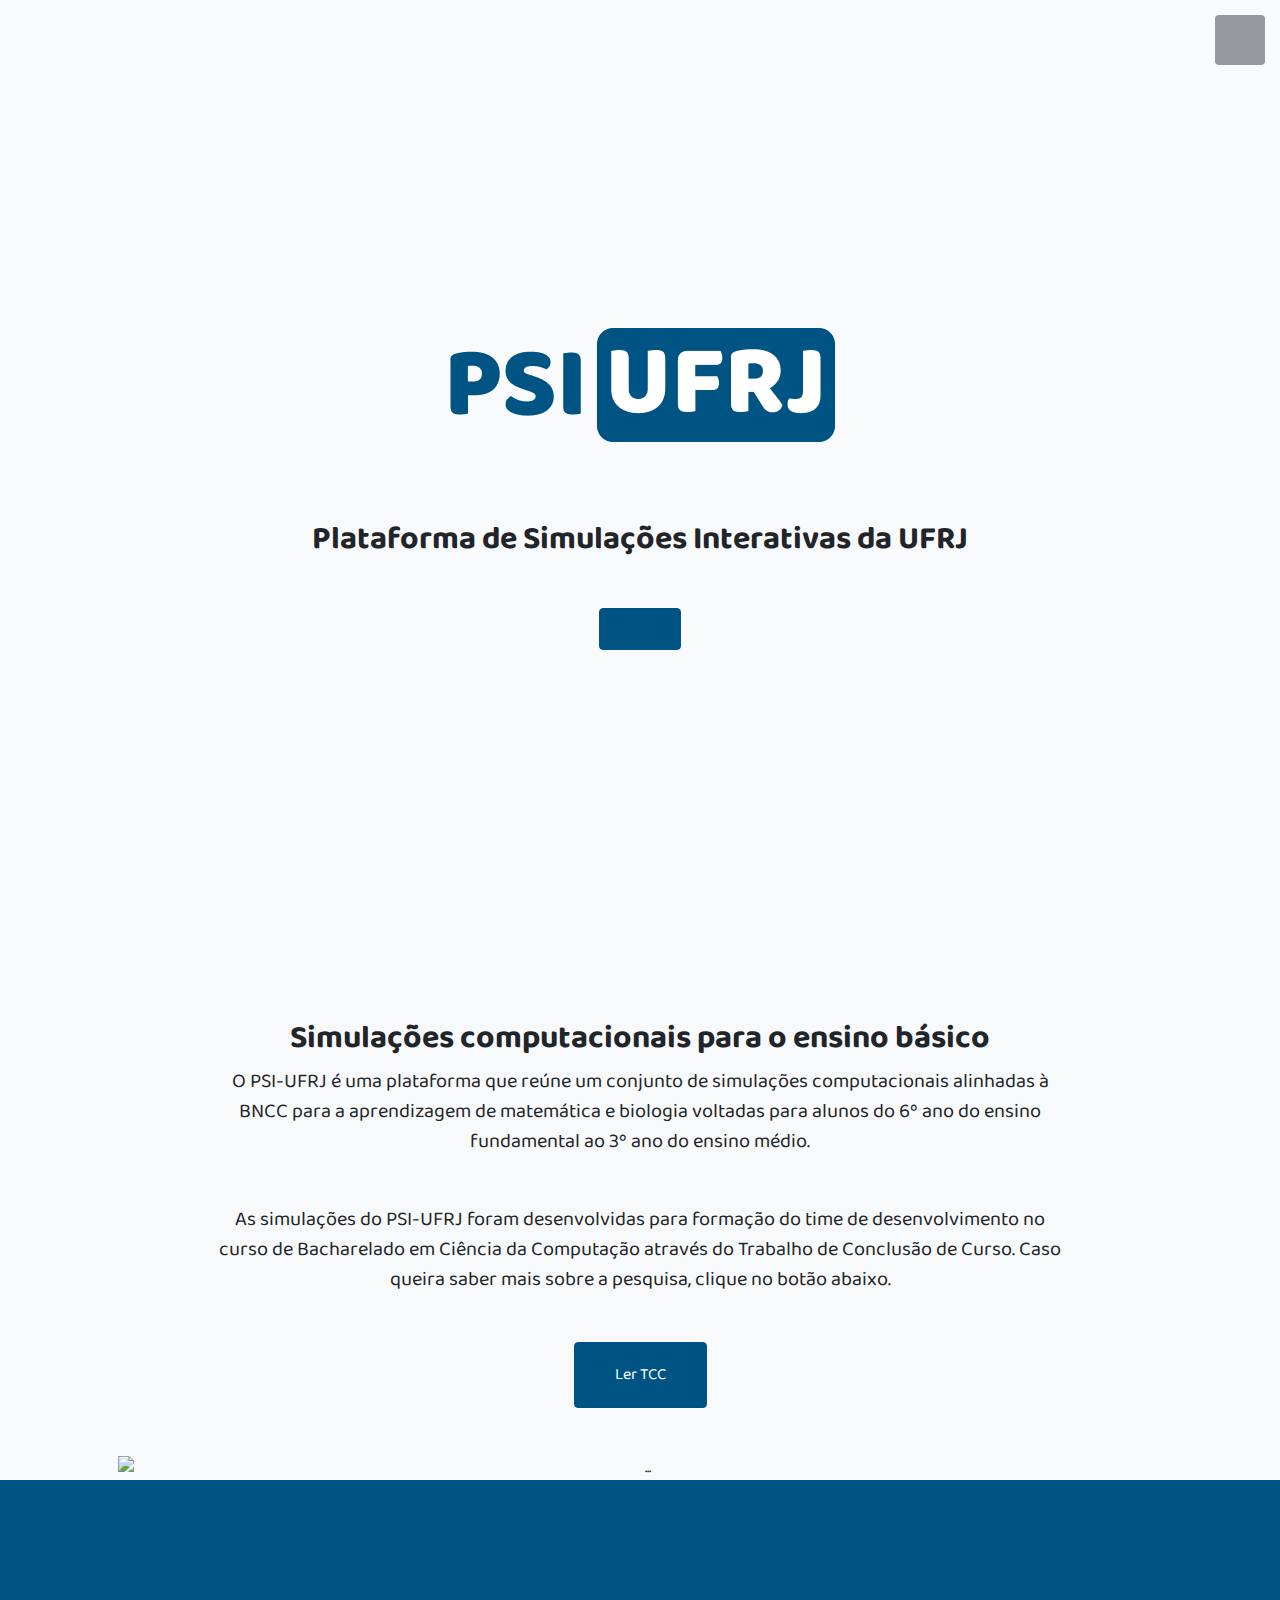
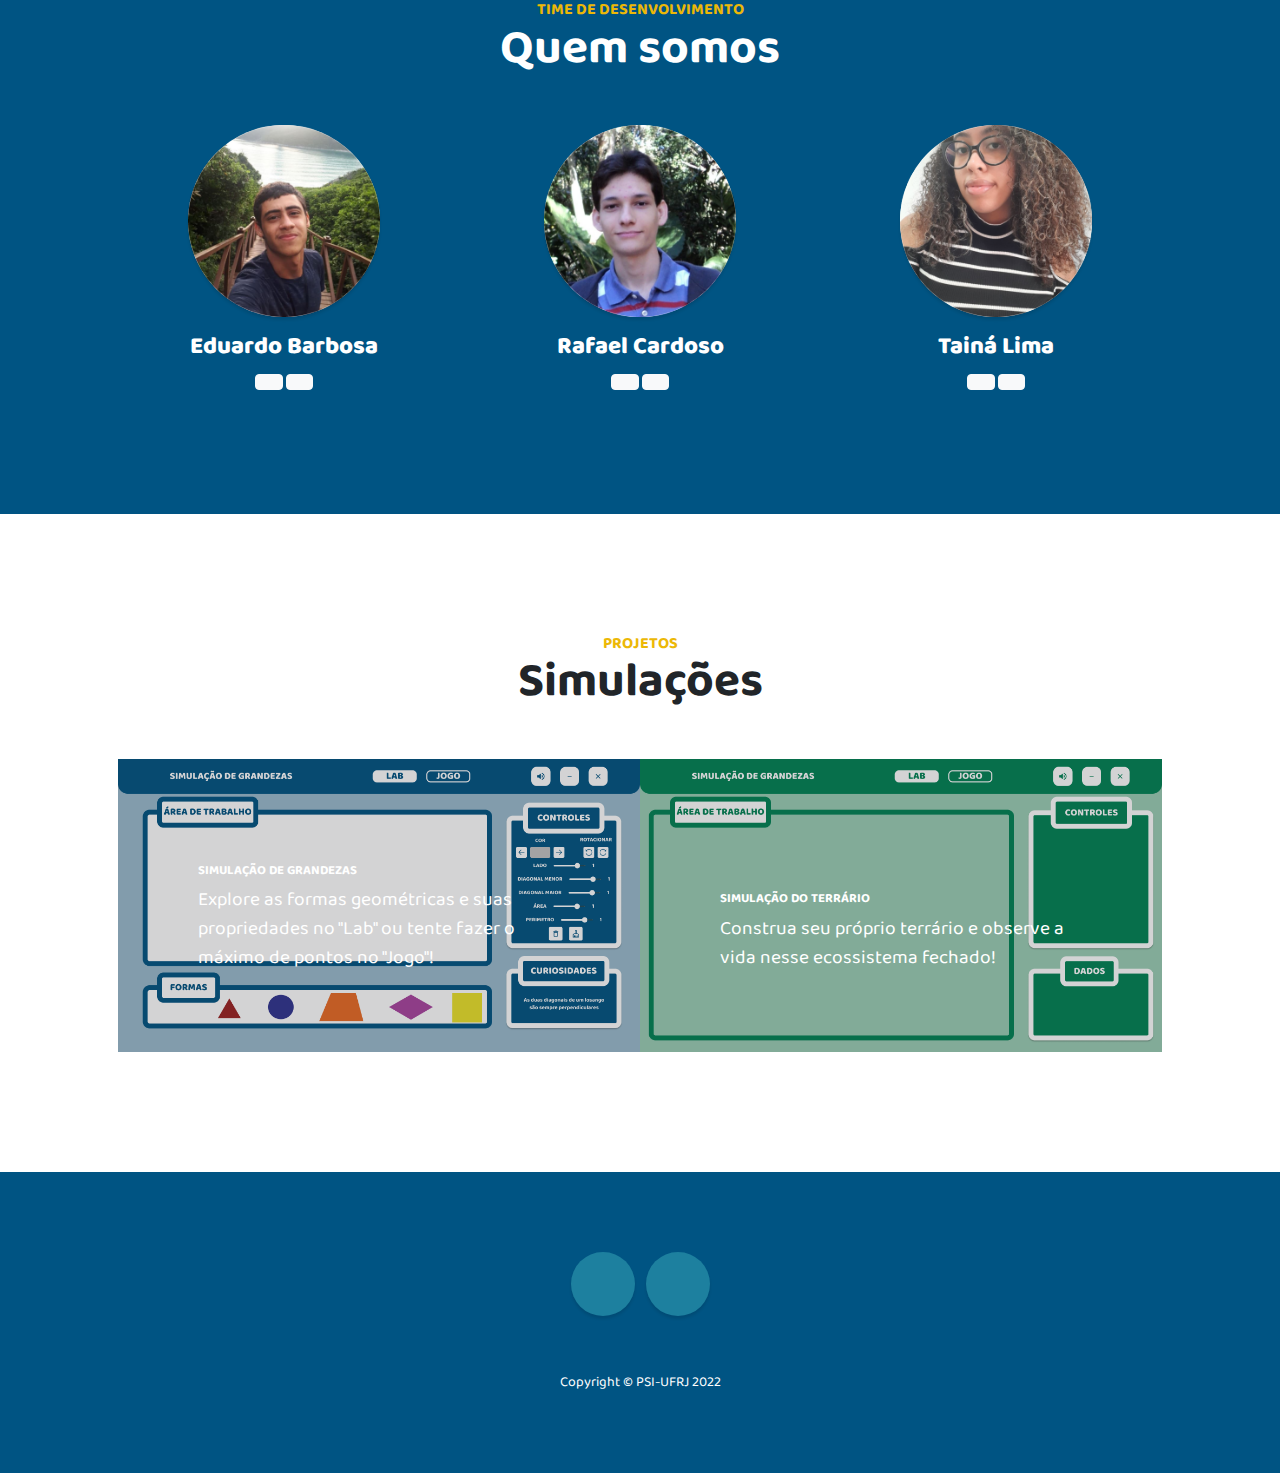
==== index.html @ 726442b0 "fix: social media btn on dev team section padding" ====
<!DOCTYPE html>
<html lang="en">
    <head>
        <meta charset="utf-8" />
        <meta name="viewport" content="width=device-width, initial-scale=1, shrink-to-fit=no" />
        <meta name="description" content="Simulações computacionais alinhadas à BNCC para o ensino básico" />
        <meta name="author" content="PSI-UFRJ" />
        <meta property="og:url" content="https://psi-ufrj.github.io" />
        <meta property="og:type" content="website" />
        <meta property="og:title" content="Plataforma de Simulações Interativas da UFRJ" />
        <meta property="og:description" content="Simulações computacionais alinhadas à BNCC para o ensino básico" />
        <meta property="og:image"  content="https://psi-ufrj.github.io/assets/img/preview_website.png" />
        <title>PSI-UFRJ</title>
        <!-- Favicon-->
        <link rel="icon" type="image/x-icon" href="assets/icon.png" />
        <!-- Font Awesome icons (free version)-->
        <script src="https://use.fontawesome.com/releases/v5.15.4/js/all.js" crossorigin="anonymous"></script>
        <!-- Simple line icons-->
        <link href="https://cdnjs.cloudflare.com/ajax/libs/simple-line-icons/2.5.5/css/simple-line-icons.min.css" rel="stylesheet" />
        <!-- Google fonts-->
        <link href="https://fonts.googleapis.com/css2?family=Baloo+2:wght@500;600;700;800&display=swap" rel="stylesheet" type="text/css" />

		<!-- Core theme CSS (includes Bootstrap)-->
        <link href="css/styles.css" rel="stylesheet" />
    </head>
    <body id="page-top">
        <!-- Navigation-->
        <a class="menu-toggle rounded" href="#"><i class="fas fa-bars"></i></a>
        <nav id="sidebar-wrapper">
            <ul class="sidebar-nav">
                <li class="sidebar-brand"><a href="#page-top">MENU</a></li>
                <li class="sidebar-nav-item"><a href="#page-top">INÍCIO</a></li>
                <li class="sidebar-nav-item"><a href="#about">SOBRE</a></li>
                <li class="sidebar-nav-item"><a href="#simulations">SIMULAÇÕES</a></li>
                <li class="sidebar-nav-item"><a href="#contact">CONTATO</a></li>
            </ul>
        </nav>
        <!-- Header-->
        <header class="masthead d-flex align-items-center bg-light">
  				<div class="container px-4 px-lg-5 text-center">
            <img class="img" src="assets/img/header_logo.png" alt="..."  />
            <h2 class="mb-5">Plataforma de Simulações Interativas da UFRJ</h2>
  					<a class="btn btn-primary btn-xl" href="#about"><i class="icon-arrow-down"></i></a>
  				</div>
        </header>
        <!-- About-->
        <section class="content-section text-dark bg-light" id="about" style="padding-bottom: 0rem">
            <div class="container px-4 px-lg-5 text-center" >
              <div class="row gx-4 gx-lg-5 justify-content-center">
                  <div class="col-lg-10">
                      <h2>Simulações computacionais para o ensino básico</h2>
                      <p class="lead mb-5">
                          O PSI-UFRJ é uma plataforma que reúne um conjunto de simulações computacionais alinhadas à BNCC para a aprendizagem de matemática e biologia voltadas para alunos do 6º ano do ensino fundamental ao 3º ano do ensino médio.
                      </p>
                      <p class="lead mb-5">
                          As simulações do PSI-UFRJ foram desenvolvidas para formação do time de desenvolvimento no curso de Bacharelado em Ciência da Computação através do Trabalho de Conclusão de Curso. Caso queira saber mais sobre a pesquisa, clique no botão abaixo.
                      </p>
                      <a class="btn btn-primary btn-xl" href="">Ler TCC</a>
                  </div>
              </div>
              <img class="img" src="assets/img/mockup2.png" alt="..." style="padding-top: 3rem" />
            </div>
        </section>
        <!-- About pt2-->
        <section class="content-section bg-primary text-white text-center" id="aboutpt2">
            <div class="container px-4 px-lg-5">
                <div class="content-section-heading">
                    <h3 class="text-secondary mb-0">Time de desenvolvimento</h3>
                    <h2 class="mb-5">Quem somos</h2>
                </div>
                <div class="row gx-3 gx-lg-4">
                    <div class="col-lg-4 col-md-6 mb-5 mb-lg-0">
                        <span class="service-icon rounded-circle mx-auto mb-3"><img class="img-fluid" src="assets/img/edu.png" alt="..." /></span>
                        <h4><strong>Eduardo Barbosa</strong></h4>
                        <a class="btn btn-light btn-md mx-auto"  style="padding: 0.5rem 0.8rem 0.4rem 0.8rem;font-size: 1.15rem;border-radius: 0.25rem;" href="https://github.com/Eduardodsb"><i class="icon-social-github" style="color:#005483"></i></a>
                        <a class="btn btn-light btn-md mx-auto" style="padding: 0.5rem 0.8rem 0.4rem 0.8rem;font-size: 1.15rem;border-radius: 0.25rem;" href="https://www.linkedin.com/in/eduardo-dsb/"><i class="icon-social-linkedin" style="color:#005483"></i></a>
                    </div>
                    <div class="col-lg-4 col-md-6 mb-5 mb-lg-0">
                        <span class="service-icon rounded-circle mx-auto mb-3"><img class="img-fluid" src="assets/img/rafa.png" alt="..." /></i></span>
                        <h4><strong>Rafael Cardoso</strong></h4>
                        <a class="btn btn-light btn-md mx-auto" style="padding: 0.5rem 0.8rem 0.4rem 0.8rem;font-size: 1.15rem;border-radius: 0.25rem;" href="https://github.com/Cardosorf"><i class="icon-social-github" style="color:#005483"></i></a>
                        <a class="btn btn-light btn-md mx-auto" style="padding: 0.5rem 0.8rem 0.4rem 0.8rem;font-size: 1.15rem;border-radius: 0.25rem;" href="https://www.linkedin.com/in/rafael-cardoso-18203a117/"><i class="icon-social-linkedin" style="color:#005483"></i></a>
                    </div>
                    <div class="col-lg-4 col-md-6 mb-5 mb-md-0">
                        <span class="service-icon rounded-circle mx-auto mb-3"><img class="img-fluid" src="assets/img/tai.png" alt="..." /></i></span>
                        <h4><strong>Tainá Lima</strong></h4>
                        <a class="btn btn-light btn-md mx-auto" style="padding: 0.5rem 0.8rem 0.4rem 0.8rem;font-size: 1.15rem;border-radius: 0.25rem;" href="https://github.com/tainaslima"><i class="icon-social-github" style="color:#005483"></i></a>
                        <a class="btn btn-light btn-md mx-auto" style="padding: 0.5rem 0.8rem 0.4rem 0.8rem;font-size: 1.15rem;border-radius: 0.25rem;"href="https://www.linkedin.com/in/tainaslima/"><i class="icon-social-linkedin" style="color:#005483"></i></a>
                    </div>
                </div>
            </div>
        </section>
        <!-- Simulations-->
        <section class="content-section" id="simulations">
            <div class="container px-4 px-lg-5">
                <div class="content-section-heading text-center">
                    <h3 class="text-secondary mb-0">Projetos</h3>
                    <h2 class="mb-5">Simulações</h2>
                </div>
                <div class="row gx-0">
                    <div class="col-lg-6">
                        <a class="portfolio-item" href="https://psi-ufrj.github.io/assets/img/preview_website.png" download>
                            <div class="caption">
                                <div class="caption-content">
                                    <div class="h2">Simulação de Grandezas</div>
                                    <p class="mb-0">Explore as formas geométricas e suas propriedades no "Lab" ou tente fazer o máximo de pontos no "Jogo"!</p>
                                </div>
                            </div>
                            <img class="img-fluid" src="assets/img/sims_sim1.png" alt="..." />
                        </a>
                    </div>
                    <div class="col-lg-6">
                        <a class="portfolio-item" href="https://psi-ufrj.github.io/assets/img/preview_website.png" download>
                            <div class="caption">
                                <div class="caption-content">
                                    <div class="h2">Simulação do Terrário</div>
                                    <p class="mb-0">Construa seu próprio terrário e observe a vida nesse ecossistema fechado!</p>
                                </div>
                            </div>
                            <img class="img-fluid" src="assets/img/sims_sim2.png" alt="..." />
                        </a>
                    </div>

                </div>
            </div>
        </section>
        <!-- Footer-->
        <footer class="footer text-center bg-primary">
            <div class="container px-4 px-lg-5">
                <ul class="list-inline mb-5">
                    <li class="list-inline-item">
                        <a class="social-link rounded-circle text-white mr-3" href="https://github.com/PSI-UFRJ"><i class="icon-social-github"></i></a>
                    </li>
                    <li class="list-inline-item">
                        <a class="social-link rounded-circle text-white mr-3" href="mailto:eduardo_dsb@dcc.ufrj.br, cardosorf@dcc.ufrj.br, taina@dcc.ufrj.br?subject=PSIUFRJ Contato"><i class="icon-social-google"></i></a>
                    </li>
                </ul>
                <p class="text-muted small mb-0" style="color: white">Copyright &copy; PSI-UFRJ 2022</p>
            </div>
        </footer>
        <!-- Scroll to Top Button-->
        <a class="scroll-to-top rounded" href="#page-top"><i class="fas fa-angle-up"></i></a>
        <!-- Bootstrap core JS-->
        <script src="https://cdn.jsdelivr.net/npm/bootstrap@5.1.3/dist/js/bootstrap.bundle.min.js"></script>
        <!-- Core theme JS-->
        <script src="js/scripts.js"></script>
    </body>
</html>
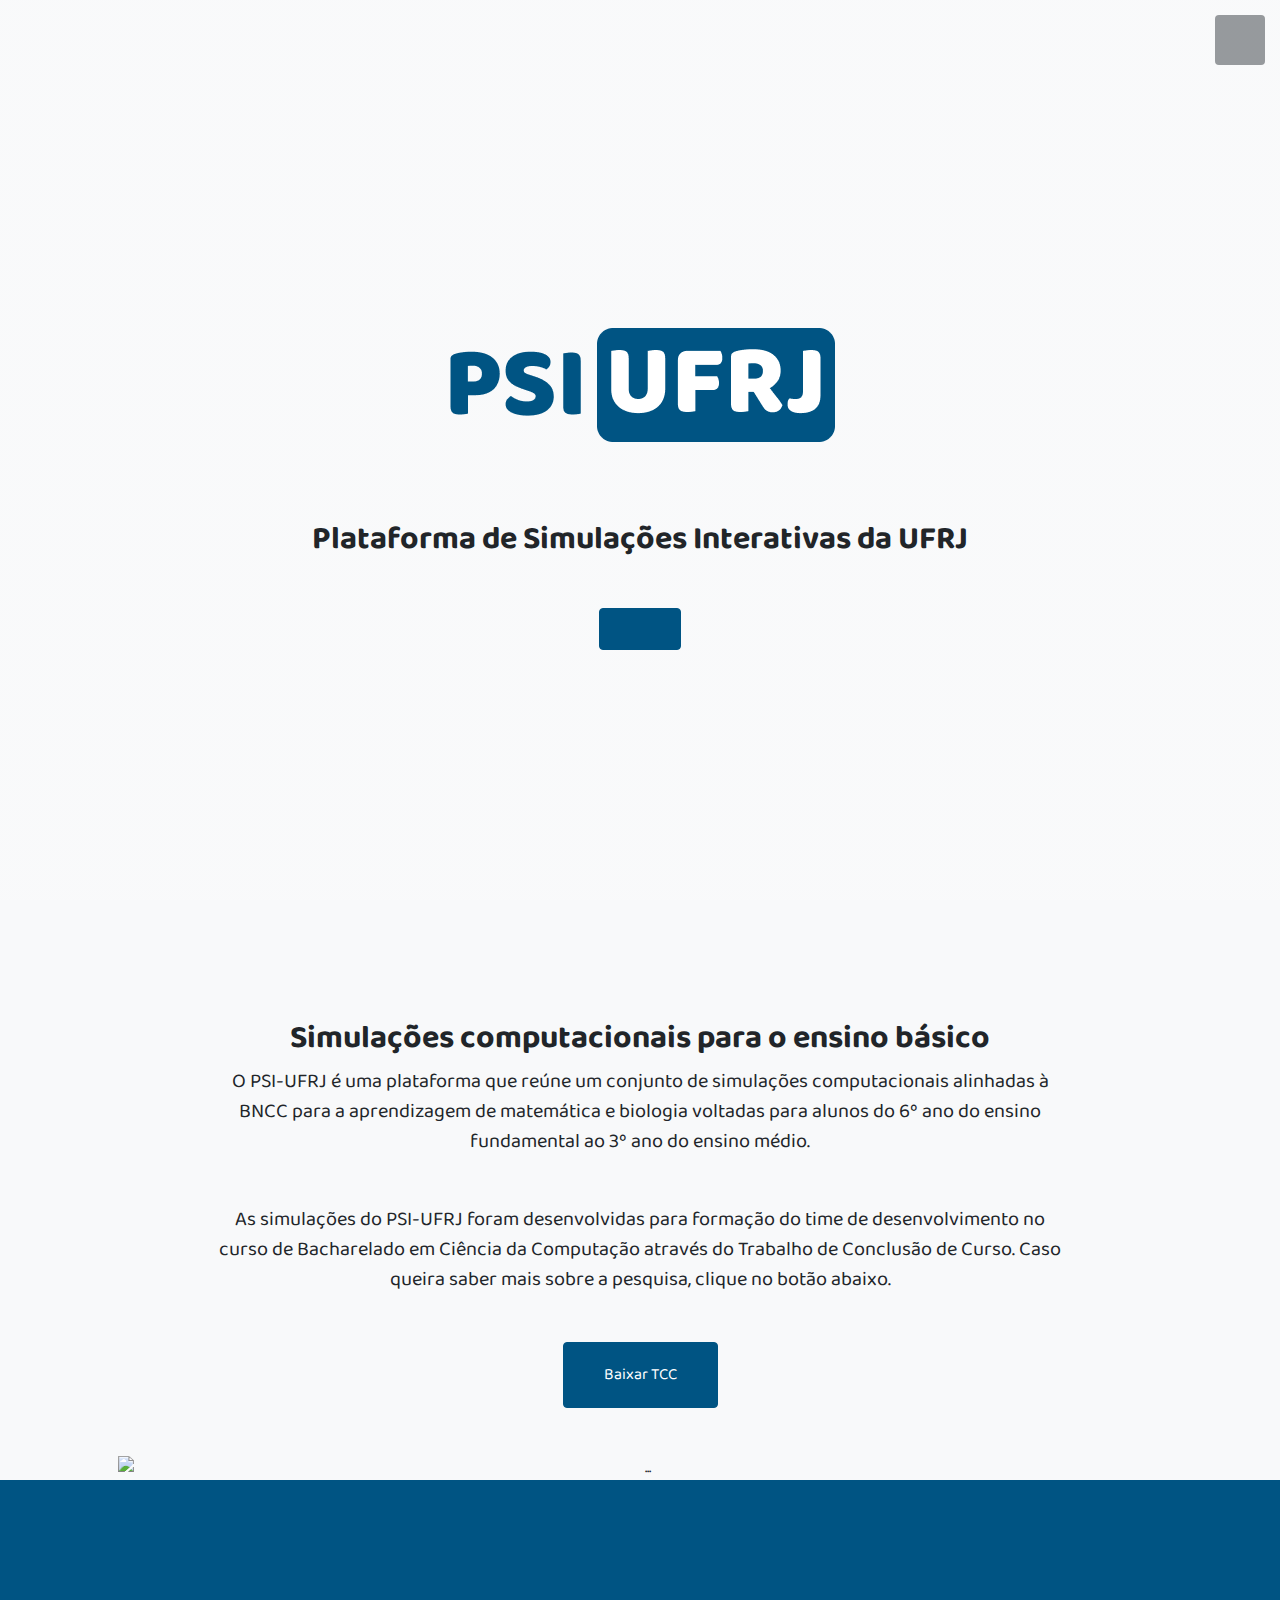
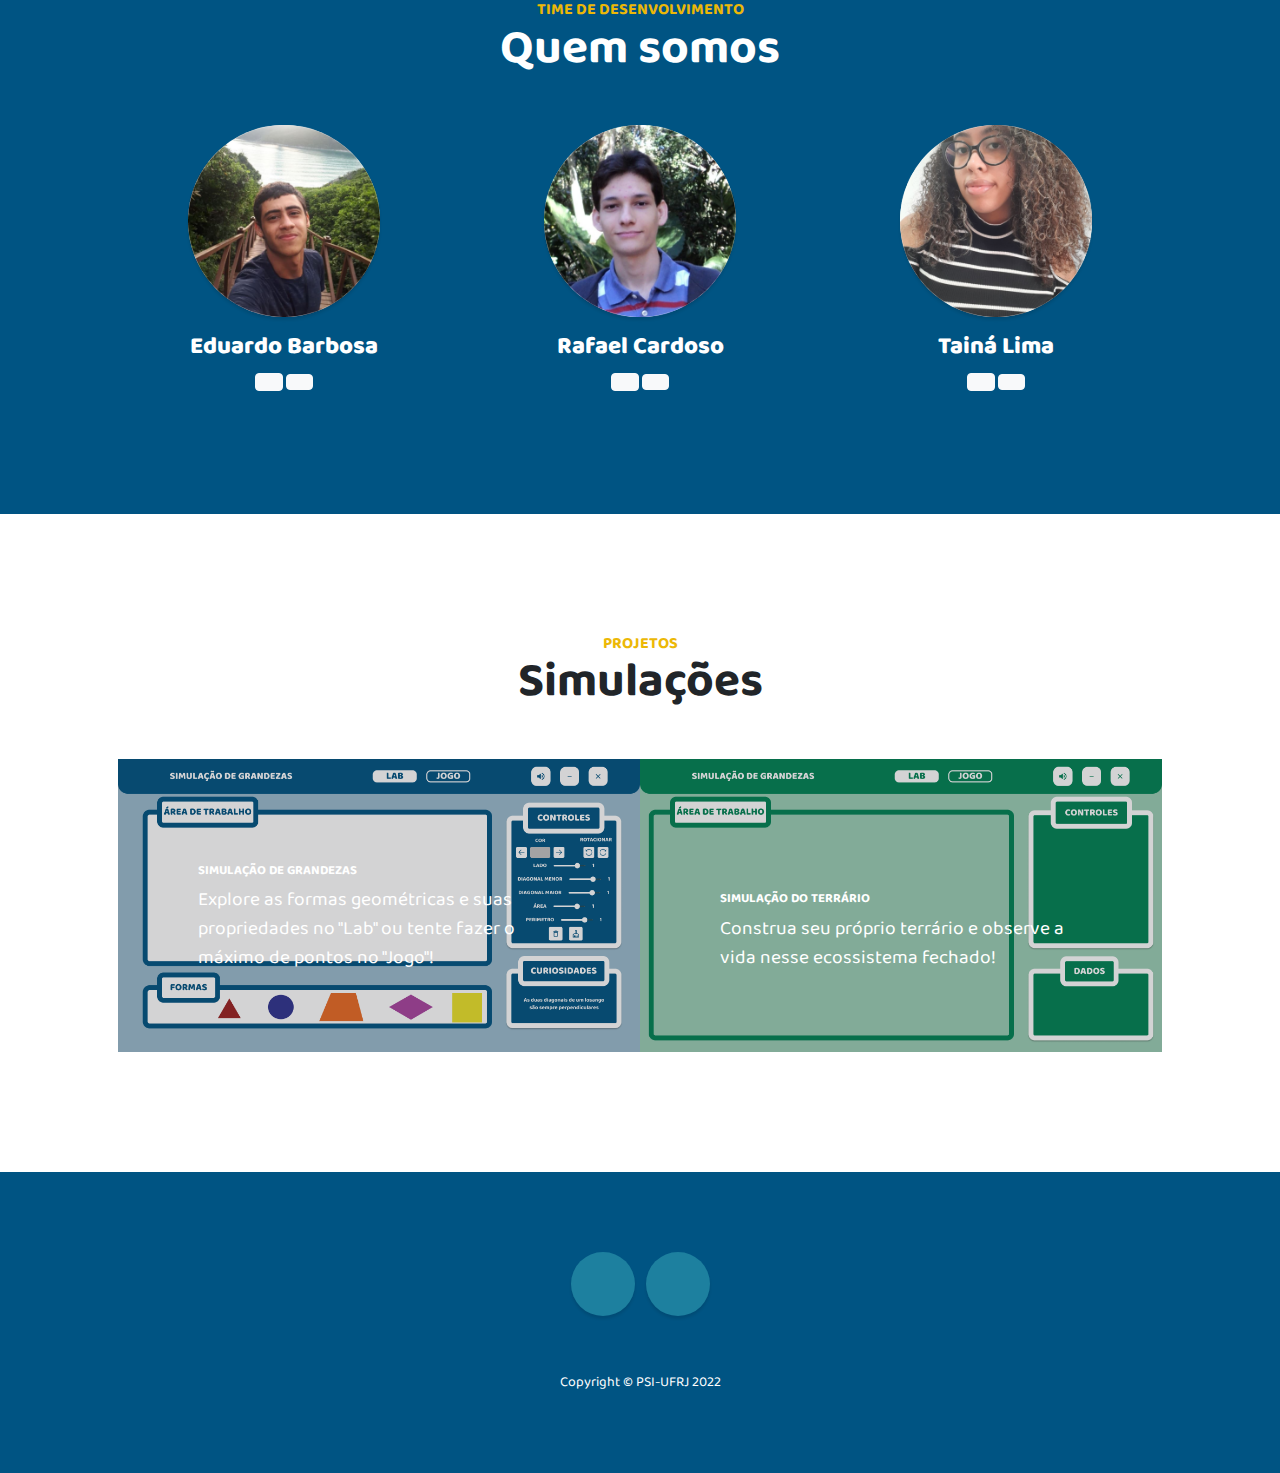
==== commit bf17f77b: "fix: links, files wrongly uploaded" ====
--- a/index.html
+++ b/index.html
@@ -28,11 +28,11 @@
         <a class="menu-toggle rounded" href="#"><i class="fas fa-bars"></i></a>
         <nav id="sidebar-wrapper">
             <ul class="sidebar-nav">
-                <li class="sidebar-brand"><a href="#page-top">MENU</a></li>
+                <li class="sidebar-brand text-white">MENU</li>
                 <li class="sidebar-nav-item"><a href="#page-top">INÍCIO</a></li>
                 <li class="sidebar-nav-item"><a href="#about">SOBRE</a></li>
                 <li class="sidebar-nav-item"><a href="#simulations">SIMULAÇÕES</a></li>
-                <li class="sidebar-nav-item"><a href="#contact">CONTATO</a></li>
+                <li class="sidebar-nav-item"><a href="#footer">CONTATO</a></li>
             </ul>
         </nav>
         <!-- Header-->
@@ -55,7 +55,7 @@
                       <p class="lead mb-5">
                           As simulações do PSI-UFRJ foram desenvolvidas para formação do time de desenvolvimento no curso de Bacharelado em Ciência da Computação através do Trabalho de Conclusão de Curso. Caso queira saber mais sobre a pesquisa, clique no botão abaixo.
                       </p>
-                      <a class="btn btn-primary btn-xl" href="">Ler TCC</a>
+                      <a class="btn btn-primary btn-xl" href="" download>Baixar TCC</a>
                   </div>
               </div>
               <img class="img" src="assets/img/mockup2.png" alt="..." style="padding-top: 3rem" />
@@ -72,19 +72,19 @@
                     <div class="col-lg-4 col-md-6 mb-5 mb-lg-0">
                         <span class="service-icon rounded-circle mx-auto mb-3"><img class="img-fluid" src="assets/img/edu.png" alt="..." /></span>
                         <h4><strong>Eduardo Barbosa</strong></h4>
-                        <a class="btn btn-light btn-md mx-auto"  style="padding: 0.5rem 0.8rem 0.4rem 0.8rem;font-size: 1.15rem;border-radius: 0.25rem;" href="https://github.com/Eduardodsb"><i class="icon-social-github" style="color:#005483"></i></a>
+                        <a class="btn btn-light btn-md mx-auto"  style="padding: 0.6rem 0.8rem 0.4rem 0.8rem;font-size: 1.15rem;border-radius: 0.25rem;" href="https://github.com/Eduardodsb"><i class="icon-social-github" style="color:#005483"></i></a>
                         <a class="btn btn-light btn-md mx-auto" style="padding: 0.5rem 0.8rem 0.4rem 0.8rem;font-size: 1.15rem;border-radius: 0.25rem;" href="https://www.linkedin.com/in/eduardo-dsb/"><i class="icon-social-linkedin" style="color:#005483"></i></a>
                     </div>
                     <div class="col-lg-4 col-md-6 mb-5 mb-lg-0">
                         <span class="service-icon rounded-circle mx-auto mb-3"><img class="img-fluid" src="assets/img/rafa.png" alt="..." /></i></span>
                         <h4><strong>Rafael Cardoso</strong></h4>
-                        <a class="btn btn-light btn-md mx-auto" style="padding: 0.5rem 0.8rem 0.4rem 0.8rem;font-size: 1.15rem;border-radius: 0.25rem;" href="https://github.com/Cardosorf"><i class="icon-social-github" style="color:#005483"></i></a>
+                        <a class="btn btn-light btn-md mx-auto" style="padding: 0.6rem 0.8rem 0.4rem 0.8rem;font-size: 1.15rem;border-radius: 0.25rem;" href="https://github.com/Cardosorf"><i class="icon-social-github" style="color:#005483"></i></a>
                         <a class="btn btn-light btn-md mx-auto" style="padding: 0.5rem 0.8rem 0.4rem 0.8rem;font-size: 1.15rem;border-radius: 0.25rem;" href="https://www.linkedin.com/in/rafael-cardoso-18203a117/"><i class="icon-social-linkedin" style="color:#005483"></i></a>
                     </div>
                     <div class="col-lg-4 col-md-6 mb-5 mb-md-0">
                         <span class="service-icon rounded-circle mx-auto mb-3"><img class="img-fluid" src="assets/img/tai.png" alt="..." /></i></span>
                         <h4><strong>Tainá Lima</strong></h4>
-                        <a class="btn btn-light btn-md mx-auto" style="padding: 0.5rem 0.8rem 0.4rem 0.8rem;font-size: 1.15rem;border-radius: 0.25rem;" href="https://github.com/tainaslima"><i class="icon-social-github" style="color:#005483"></i></a>
+                        <a class="btn btn-light btn-md mx-auto" style="padding: 0.6rem 0.8rem 0.4rem 0.8rem;font-size: 1.15rem;border-radius: 0.25rem;" href="https://github.com/tainaslima"><i class="icon-social-github" style="color:#005483"></i></a>
                         <a class="btn btn-light btn-md mx-auto" style="padding: 0.5rem 0.8rem 0.4rem 0.8rem;font-size: 1.15rem;border-radius: 0.25rem;"href="https://www.linkedin.com/in/tainaslima/"><i class="icon-social-linkedin" style="color:#005483"></i></a>
                     </div>
                 </div>
@@ -125,7 +125,7 @@
             </div>
         </section>
         <!-- Footer-->
-        <footer class="footer text-center bg-primary">
+        <footer class="footer text-center bg-primary" id="footer">
             <div class="container px-4 px-lg-5">
                 <ul class="list-inline mb-5">
                     <li class="list-inline-item">
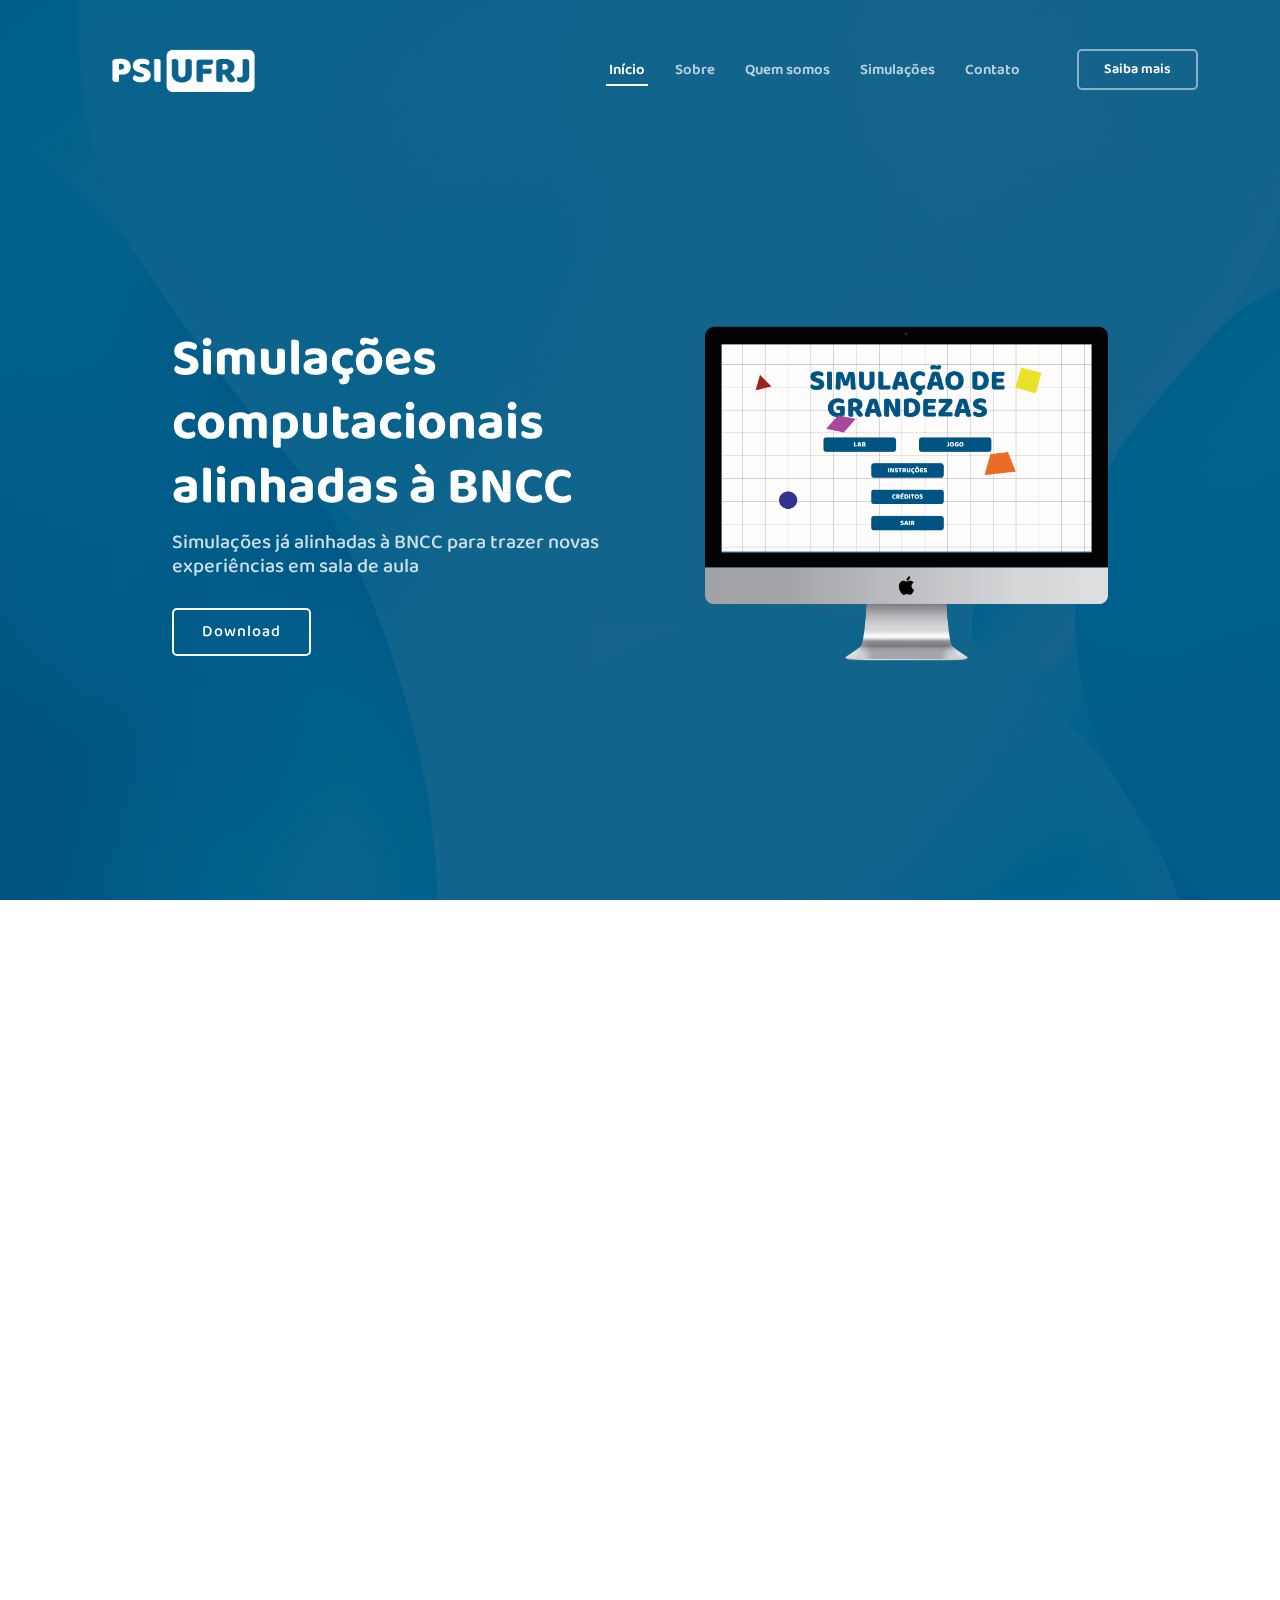
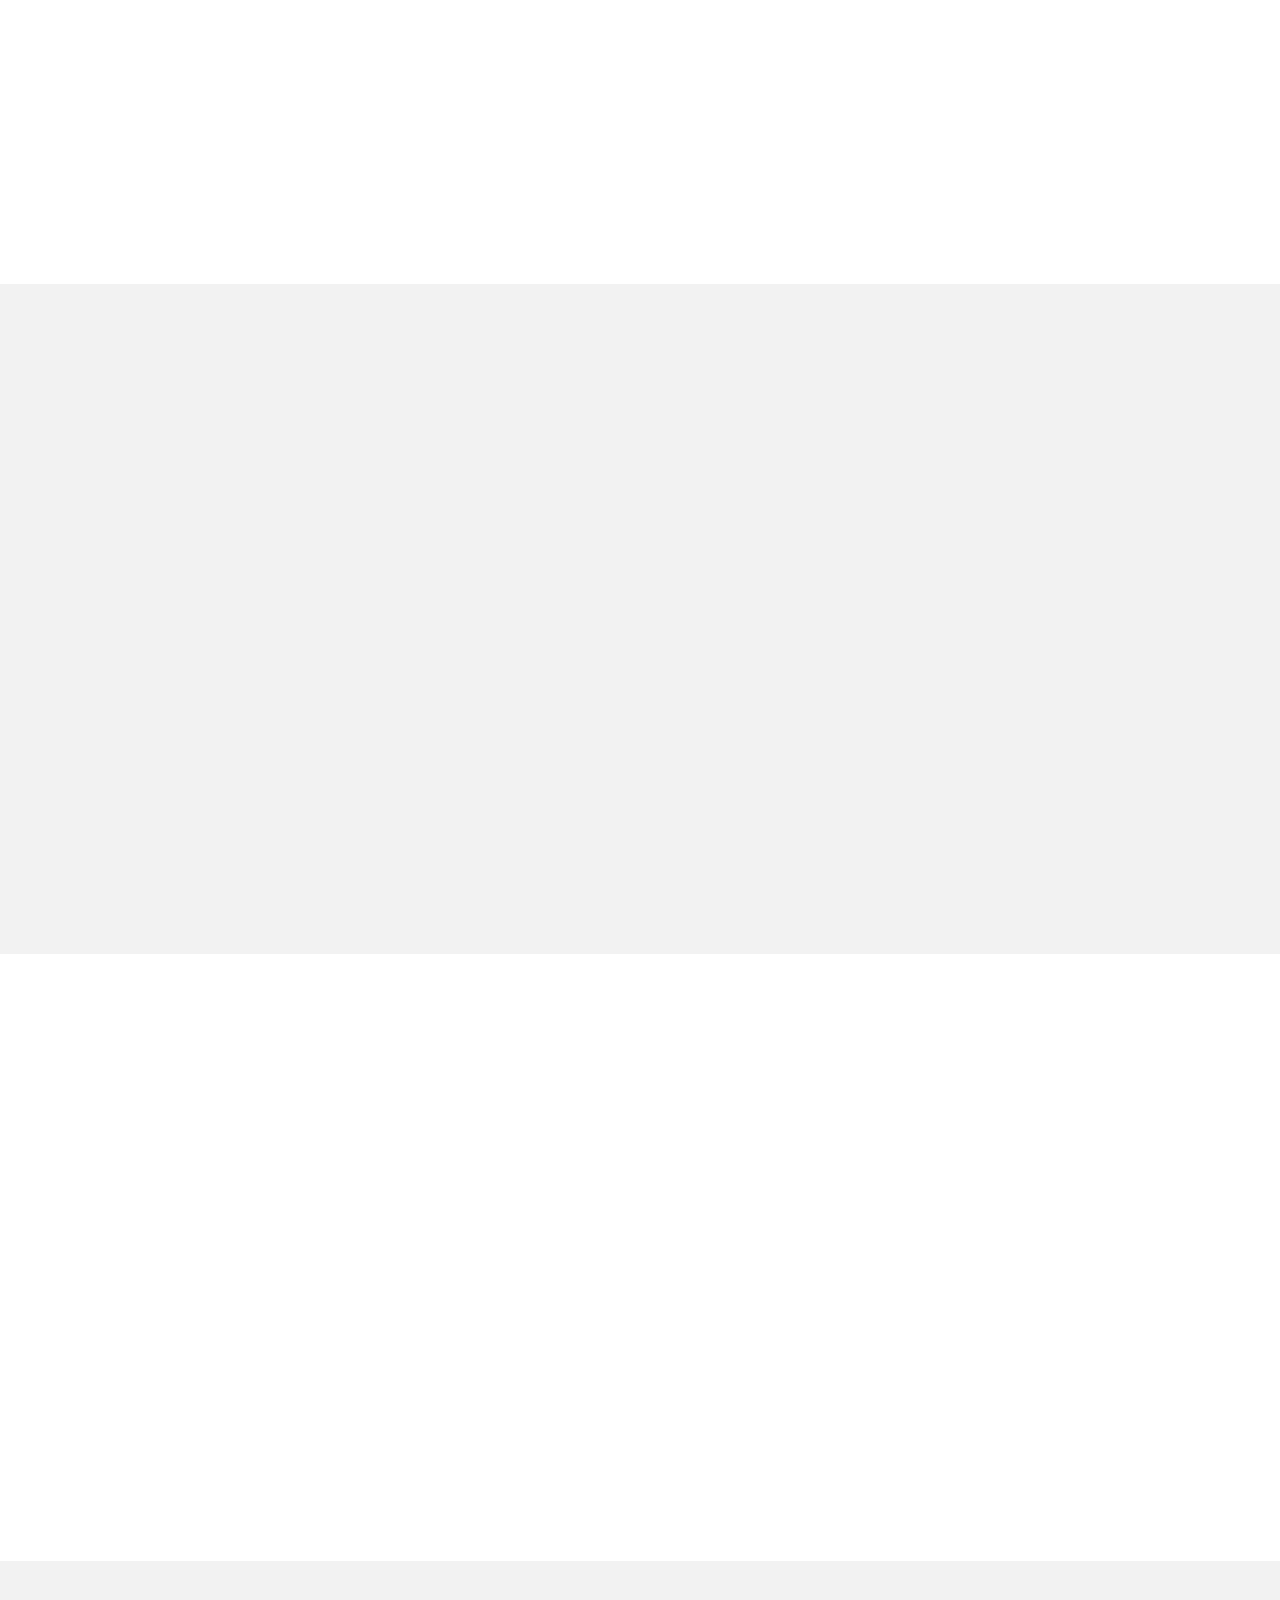
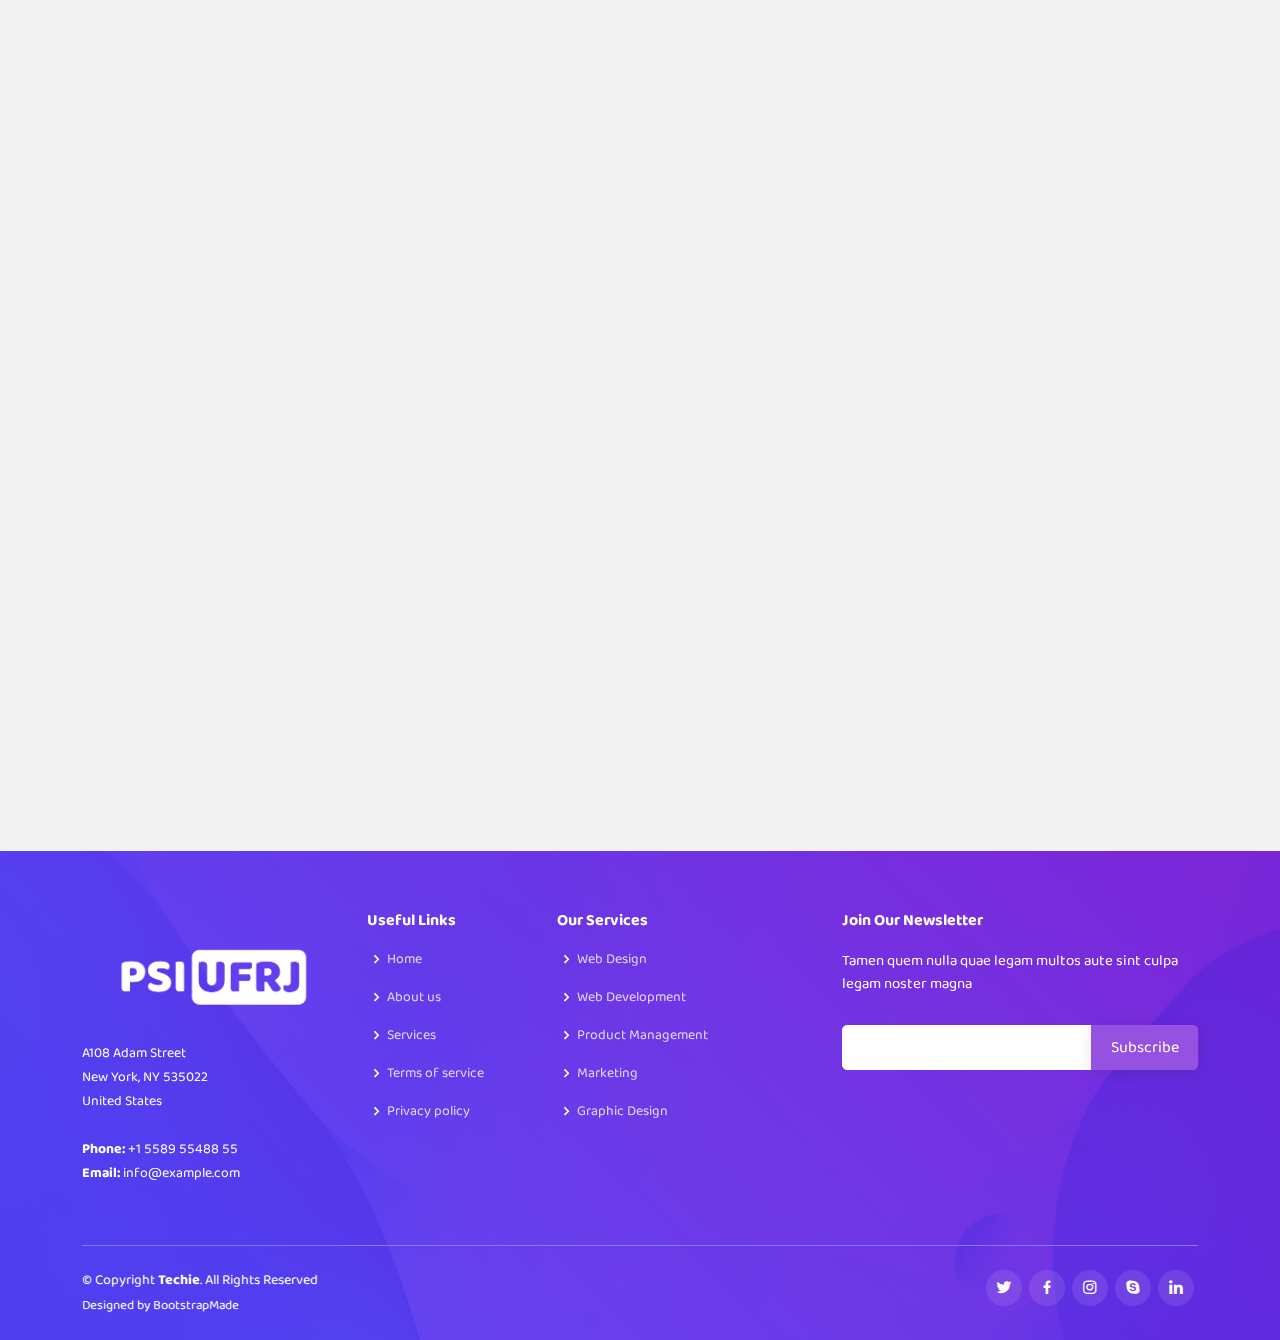
==== commit 24bf2022: "feat: new website template" ====
--- a/index.html
+++ b/index.html
@@ -1,148 +1,423 @@
 <!DOCTYPE html>
 <html lang="en">
-    <head>
-        <meta charset="utf-8" />
-        <meta name="viewport" content="width=device-width, initial-scale=1, shrink-to-fit=no" />
-        <meta name="description" content="Simulações computacionais alinhadas à BNCC para o ensino básico" />
-        <meta name="author" content="PSI-UFRJ" />
-        <meta property="og:url" content="https://psi-ufrj.github.io" />
-        <meta property="og:type" content="website" />
-        <meta property="og:title" content="Plataforma de Simulações Interativas da UFRJ" />
-        <meta property="og:description" content="Simulações computacionais alinhadas à BNCC para o ensino básico" />
-        <meta property="og:image"  content="https://psi-ufrj.github.io/assets/img/preview_website.png" />
-        <title>PSI-UFRJ</title>
-        <!-- Favicon-->
-        <link rel="icon" type="image/x-icon" href="assets/icon.png" />
-        <!-- Font Awesome icons (free version)-->
-        <script src="https://use.fontawesome.com/releases/v5.15.4/js/all.js" crossorigin="anonymous"></script>
-        <!-- Simple line icons-->
-        <link href="https://cdnjs.cloudflare.com/ajax/libs/simple-line-icons/2.5.5/css/simple-line-icons.min.css" rel="stylesheet" />
-        <!-- Google fonts-->
-        <link href="https://fonts.googleapis.com/css2?family=Baloo+2:wght@500;600;700;800&display=swap" rel="stylesheet" type="text/css" />
-
-		<!-- Core theme CSS (includes Bootstrap)-->
-        <link href="css/styles.css" rel="stylesheet" />
-    </head>
-    <body id="page-top">
-        <!-- Navigation-->
-        <a class="menu-toggle rounded" href="#"><i class="fas fa-bars"></i></a>
-        <nav id="sidebar-wrapper">
-            <ul class="sidebar-nav">
-                <li class="sidebar-brand text-white">MENU</li>
-                <li class="sidebar-nav-item"><a href="#page-top">INÍCIO</a></li>
-                <li class="sidebar-nav-item"><a href="#about">SOBRE</a></li>
-                <li class="sidebar-nav-item"><a href="#simulations">SIMULAÇÕES</a></li>
-                <li class="sidebar-nav-item"><a href="#footer">CONTATO</a></li>
+
+<head>
+  <meta charset="utf-8">
+  <meta content="width=device-width, initial-scale=1.0" name="viewport">
+
+  <title>PSI-UFRJ</title>
+  <meta charset="utf-8" />
+  <meta name="viewport" content="width=device-width, initial-scale=1, shrink-to-fit=no" />
+  <meta name="description" content="Simulações computacionais alinhadas à BNCC para o ensino básico" />
+  <meta name="author" content="PSI-UFRJ" />
+  <meta property="og:url" content="https://psi-ufrj.github.io" />
+  <meta property="og:type" content="website" />
+  <meta property="og:title" content="Plataforma de Simulações Interativas da UFRJ" />
+  <meta property="og:description" content="Simulações computacionais alinhadas à BNCC para o ensino básico" />
+  <meta property="og:image"  content="https://psi-ufrj.github.io/assets/img/preview_website.png" />
+
+  <!-- Favicons -->
+  <link href="assets/img/icon.png" rel="icon">
+
+  <!-- Google Fonts -->
+  <link href="https://fonts.googleapis.com/css2?family=Baloo+2:wght@500;600;700;800&display=swap" rel="stylesheet">
+
+  <!-- Vendor CSS Files -->
+  <link href="assets/vendor/aos/aos.css" rel="stylesheet">
+  <link href="assets/vendor/bootstrap/css/bootstrap.min.css" rel="stylesheet">
+  <link href="assets/vendor/bootstrap-icons/bootstrap-icons.css" rel="stylesheet">
+  <link href="assets/vendor/boxicons/css/boxicons.min.css" rel="stylesheet">
+  <link href="assets/vendor/glightbox/css/glightbox.min.css" rel="stylesheet">
+  <link href="assets/vendor/swiper/swiper-bundle.min.css" rel="stylesheet">
+
+  <!-- Template Main CSS File -->
+  <link href="assets/css/style.css" rel="stylesheet">
+
+  <!-- =======================================================
+  * Template Name: Techie - v4.7.0
+  * Template URL: https://bootstrapmade.com/techie-free-skin-bootstrap-3/
+  * Author: BootstrapMade.com
+  * License: https://bootstrapmade.com/license/
+  ======================================================== -->
+</head>
+
+<body>
+
+  <!-- ======= Header ======= -->
+  <header id="header" class="fixed-top ">
+    <div class="container d-flex align-items-center justify-content-between">
+      <!-- Uncomment below if you prefer to use an image logo -->
+      <a href="index.html" class="logo"><img src="assets/img/header_logo_white.png" alt="" class="img-fluid"></a>
+
+      <nav id="navbar" class="navbar">
+        <ul>
+          <li><a class="nav-link scrollto active" href="#hero">Início</a></li>
+          <li><a class="nav-link scrollto" href="#about">Sobre</a></li>
+          <li><a class="nav-link scrollto" href="#team">Quem somos</a></li>
+          <li><a class="nav-link scrollto " href="#simulations">Simulações</a></li>
+          <li><a class="nav-link scrollto" href="#contact">Contato</a></li>
+          <li><a class="getstarted scrollto" href="#about">Saiba mais</a></li>
+        </ul>
+        <i class="bi bi-list mobile-nav-toggle"></i>
+      </nav><!-- .navbar -->
+
+    </div>
+  </header><!-- End Header -->
+
+  <!-- ======= Hero Section ======= -->
+  <section id="hero" class="d-flex align-items-center">
+
+    <div class="container-fluid" data-aos="fade-up">
+      <div class="row justify-content-center">
+        <div class="col-xl-5 col-lg-6 pt-3 pt-lg-0 order-2 order-lg-1 d-flex flex-column justify-content-center">
+          <h1>Simulações computacionais alinhadas à BNCC</h1>
+          <h2>Simulações já alinhadas à BNCC para trazer novas experiências em sala de aula</h2>
+          <div><a href="https://psi-ufrj.github.io/assets/img/preview_website.png" download class="btn-get-started scrollto">Download</a></div>
+        </div>
+        <div class="col-xl-4 col-lg-6 order-1 order-lg-2 hero-img" data-aos="zoom-in" data-aos-delay="150">
+          <img src="assets/img/mockup.png" class="img-fluid animated" alt="">
+        </div>
+      </div>
+    </div>
+
+  </section><!-- End Hero -->
+
+  <main id="main">
+
+    <!-- ======= About Section ======= -->
+    <section id="about" class="about">
+      <div class="container">
+
+        <div class="row">
+          <div class="col-lg-6 order-1 order-lg-2" data-aos="zoom-in" data-aos-delay="150">
+            <img src="assets/img/about_image5.png" class="img-fluid" alt="">
+          </div>
+          <div class="col-lg-6 pt-4 pt-lg-0 order-2 order-lg-1 content" data-aos="fade-right">
+            <h3>Simulações computacionais para o ensino básico</h3>
+            <p>
+              O PSI-UFRJ é uma plataforma que reúne um conjunto de simulações computacionais alinhadas à BNCC para a aprendizagem de matemática e biologia voltadas para alunos do 6º ano do ensino fundamental ao 3º ano do ensino médio.
+            </p>
+            <p>
+                As simulações do PSI-UFRJ foram desenvolvidas para formação do time de desenvolvimento no curso de Bacharelado em Ciência da Computação através do Trabalho de Conclusão de Curso sob a orientação da Prof. Carla Delgado e Prof. Maria Helena Cautiero Jardim. Caso queira saber mais sobre a pesquisa, clique no botão abaixo.
+            </p>
+
+            <a href="https://psi-ufrj.github.io/assets/img/preview_website.png" download class="read-more">Download TCC</a>
+          </div>
+        </div>
+
+      </div>
+    </section><!-- End About Section -->
+
+    <!-- ======= Features Section ======= -->
+    <section id="features" class="features">
+      <div class="container" data-aos="fade-up">
+
+        <div class="section-title">
+          <h3>Diversão e praticidade</h3>
+        </div>
+
+        <div class="row">
+          <div class="col-lg-3 d-flex flex-column align-items-center">
+            <div class="icon-box mt-5 mt-lg-0" data-aos="fade-up" data-aos-delay="100">
+              <i class="bx bx-globe"></i>
+              <h4>Em português brasileiro</h4>
+              <p>As simulações estão definidas para o português brasileiro</p>
+            </div>
+          </div>
+          <div class="col-lg-3 d-flex flex-column align-items-center">
+            <div class="icon-box mt-5 mt-lg-0" data-aos="fade-up" data-aos-delay="200">
+              <i class="bx bx-file"></i>
+              <h4>Alinhado à BNCC</h4>
+              <p>Todo o projeto foi elaborado considerando algumas das competências e habilidades da BNCC</p>
+            </div>
+          </div>
+          <div class="col-lg-3 d-flex flex-column align-items-center">
+            <div class="icon-box mt-5 mt-lg-0" data-aos="fade-up" data-aos-delay="300">
+              <i class="bx bxs-download"></i>
+              <h4>Internet só para baixar</h4>
+              <p>Não é preciso de internet para utilizar as simulações</p>
+            </div>
+          </div>
+          <div class="col-lg-3 d-flex flex-column align-items-center">
+            <div class="icon-box mt-5 mt-lg-0" data-aos="fade-up" data-aos-delay="400">
+              <i class="bx bxs-school"></i>
+              <h4>Para diferentes idades</h4>
+              <p>As simulações foram desenvolvidas para alunos do 6º ano do ensino fundamental ao 3º ano do ensino médio</p>
+            </div>
+          </div>
+        </div>
+
+      </div>
+    </section><!-- End Features Section -->
+
+    <!-- ======= Team Section ======= -->
+    <section id="team" class="services section-bg">
+      <div class="container" data-aos="fade-up">
+
+        <div class="section-title">
+          <h2>Time de desenvolvimento</h2>
+          <p>Conheça mais sobre as pessoas que desenvolveram as simulações e a pesquisa.</p>
+        </div>
+
+        <div class="row gy-4 ">
+          <div class="col-lg-4 col-md-6 d-flex align-items-stretch" data-aos="zoom-in" data-aos-delay="100">
+            <div class="icon-box">
+              <div class="icon">
+                <img class="img-fluid" src="assets/img/edu.png" alt="..." />
+              </div>
+              <h4><a href="">Eduardo Barbosa</a></h4>
+              <div class="social-links text-center text-md-right pt-3 pt-md-0">
+                <a href="https://github.com/Eduardodsb" class="github"><i class="bx bxl-github"></i></a>
+                <a href="https://www.linkedin.com/in/eduardo-dsb/" class="linkedin"><i class="bx bxl-linkedin"></i></a>
+              </div>
+            </div>
+          </div>
+          <div class="col-lg-4 col-md-6 d-flex align-items-stretch" data-aos="zoom-in" data-aos-delay="200">
+            <div class="icon-box">
+              <div class="icon">
+                <img class="img-fluid" src="assets/img/rafa.png" alt="..." />
+              </div>
+              <h4><a href="">Rafael Cardoso</a></h4>
+              <div class="social-links text-center text-md-right pt-3 pt-md-0">
+                <a href="https://github.com/Cardosorf" class="github"><i class="bx bxl-github"></i></a>
+                <a href="https://www.linkedin.com/in/rafael-cardoso-18203a117/" class="linkedin"><i class="bx bxl-linkedin"></i></a>
+              </div>
+            </div>
+          </div>
+          <div class="col-lg-4 col-md-6 d-flex align-items-stretch" data-aos="zoom-in" data-aos-delay="300">
+            <div class="icon-box">
+              <div class="icon">
+                <img class="img-fluid" src="assets/img/tai.png" alt="..." />
+              </div>
+              <h4><a href="">Tainá Lima</a></h4>
+              <div class="social-links text-center text-md-right pt-3 pt-md-0">
+                <a href="https://github.com/tainaslima" class="github"><i class="bx bxl-github"></i></a>
+                <a href="https://www.linkedin.com/in/tainaslima/" class="linkedin"><i class="bx bxl-linkedin"></i></a>
+              </div>
+            </div>
+          </div>
+        </div>
+
+      </div>
+    </section><!-- End Services Section -->
+
+    <!-- ======= Simulations Section ======= -->
+    <section id="simulations" class="portfolio">
+      <div class="container" data-aos="fade-up">
+
+        <div class="section-title">
+          <h2>Simulações</h2>
+        </div>
+
+        <div class="row">
+          <div class="col-lg-12 d-flex justify-content-center">
+            <ul id="portfolio-flters">
+              <li data-filter="*" class="filter-active">Todos</li>
+              <li data-filter=".filter-app">Biologia</li>
+              <li data-filter=".filter-card">Matemática</li>
             </ul>
-        </nav>
-        <!-- Header-->
-        <header class="masthead d-flex align-items-center bg-light">
-  				<div class="container px-4 px-lg-5 text-center">
-            <img class="img" src="assets/img/header_logo.png" alt="..."  />
-            <h2 class="mb-5">Plataforma de Simulações Interativas da UFRJ</h2>
-  					<a class="btn btn-primary btn-xl" href="#about"><i class="icon-arrow-down"></i></a>
-  				</div>
-        </header>
-        <!-- About-->
-        <section class="content-section text-dark bg-light" id="about" style="padding-bottom: 0rem">
-            <div class="container px-4 px-lg-5 text-center" >
-              <div class="row gx-4 gx-lg-5 justify-content-center">
-                  <div class="col-lg-10">
-                      <h2>Simulações computacionais para o ensino básico</h2>
-                      <p class="lead mb-5">
-                          O PSI-UFRJ é uma plataforma que reúne um conjunto de simulações computacionais alinhadas à BNCC para a aprendizagem de matemática e biologia voltadas para alunos do 6º ano do ensino fundamental ao 3º ano do ensino médio.
-                      </p>
-                      <p class="lead mb-5">
-                          As simulações do PSI-UFRJ foram desenvolvidas para formação do time de desenvolvimento no curso de Bacharelado em Ciência da Computação através do Trabalho de Conclusão de Curso. Caso queira saber mais sobre a pesquisa, clique no botão abaixo.
-                      </p>
-                      <a class="btn btn-primary btn-xl" href="" download>Baixar TCC</a>
-                  </div>
-              </div>
-              <img class="img" src="assets/img/mockup2.png" alt="..." style="padding-top: 3rem" />
-            </div>
-        </section>
-        <!-- About pt2-->
-        <section class="content-section bg-primary text-white text-center" id="aboutpt2">
-            <div class="container px-4 px-lg-5">
-                <div class="content-section-heading">
-                    <h3 class="text-secondary mb-0">Time de desenvolvimento</h3>
-                    <h2 class="mb-5">Quem somos</h2>
+          </div>
+        </div>
+
+        <div class="row portfolio-container">
+
+          <div class="col-lg-4 col-md-6 portfolio-item filter-app">
+            <div class="portfolio-wrap">
+              <img src="assets/img/sims_sim2.png" class="img-fluid" alt="">
+              <div class="portfolio-info">
+                <h4>Simulação do Terrário</h4>
+                <p>Construa seu próprio terrário e observe a vida nesse ecossistema fechado!</p>
+              </div>
+              <div class="portfolio-links">
+                <a href="" download title="Download"><i class="bx bx-download"></i></a>
+              </div>
+            </div>
+          </div>
+
+          <div class="col-lg-4 col-md-6 portfolio-item filter-card">
+            <div class="portfolio-wrap">
+              <img src="assets/img/sims_sim1.png" class="img-fluid" alt="">
+              <div class="portfolio-info">
+                <h4>Simulação de Grandezas</h4>
+                <p>Explore as formas geométricas e suas propriedades no "Lab" ou tente fazer o máximo de pontos no "Jogo"!</p>
+              </div>
+              <div class="portfolio-links">
+                <a href="" download title="Download"><i class="bx bx-download"></i></a>
+              </div>
+            </div>
+          </div>
+        </div>
+
+      </div>
+    </section><!-- End Portfolio Section -->
+
+    <!-- ======= Contact Section ======= -->
+    <section id="contact" class="contact section-bg">
+      <div class="container" data-aos="fade-up">
+
+        <div class="section-title">
+          <h2>Contato</h2>
+        </div>
+
+        <div class="row">
+          <div class="col-lg-6">
+            <div class="info-box mb-4">
+              <i class="bx bx-map"></i>
+              <h3>Our Address</h3>
+              <p>A108 Adam Street, New York, NY 535022</p>
+            </div>
+          </div>
+
+          <div class="col-lg-3 col-md-6">
+            <div class="info-box  mb-4">
+              <i class="bx bx-envelope"></i>
+              <h3>Email Us</h3>
+              <p>contact@example.com</p>
+            </div>
+          </div>
+
+          <div class="col-lg-3 col-md-6">
+            <div class="info-box  mb-4">
+              <i class="bx bx-phone-call"></i>
+              <h3>Call Us</h3>
+              <p>+1 5589 55488 55</p>
+            </div>
+          </div>
+
+        </div>
+
+        <div class="row">
+
+          <div class="col-lg-6 ">
+            <iframe class="mb-4 mb-lg-0" src="https://www.google.com/maps/embed?pb=!1m14!1m8!1m3!1d12097.433213460943!2d-74.0062269!3d40.7101282!3m2!1i1024!2i768!4f13.1!3m3!1m2!1s0x0%3A0xb89d1fe6bc499443!2sDowntown+Conference+Center!5e0!3m2!1smk!2sbg!4v1539943755621" frameborder="0" style="border:0; width: 100%; height: 384px;" allowfullscreen></iframe>
+          </div>
+
+          <div class="col-lg-6">
+            <form action="forms/contact.php" method="post" role="form" class="php-email-form">
+              <div class="row">
+                <div class="col-md-6 form-group">
+                  <input type="text" name="name" class="form-control" id="name" placeholder="Your Name" required>
                 </div>
-                <div class="row gx-3 gx-lg-4">
-                    <div class="col-lg-4 col-md-6 mb-5 mb-lg-0">
-                        <span class="service-icon rounded-circle mx-auto mb-3"><img class="img-fluid" src="assets/img/edu.png" alt="..." /></span>
-                        <h4><strong>Eduardo Barbosa</strong></h4>
-                        <a class="btn btn-light btn-md mx-auto"  style="padding: 0.6rem 0.8rem 0.4rem 0.8rem;font-size: 1.15rem;border-radius: 0.25rem;" href="https://github.com/Eduardodsb"><i class="icon-social-github" style="color:#005483"></i></a>
-                        <a class="btn btn-light btn-md mx-auto" style="padding: 0.5rem 0.8rem 0.4rem 0.8rem;font-size: 1.15rem;border-radius: 0.25rem;" href="https://www.linkedin.com/in/eduardo-dsb/"><i class="icon-social-linkedin" style="color:#005483"></i></a>
-                    </div>
-                    <div class="col-lg-4 col-md-6 mb-5 mb-lg-0">
-                        <span class="service-icon rounded-circle mx-auto mb-3"><img class="img-fluid" src="assets/img/rafa.png" alt="..." /></i></span>
-                        <h4><strong>Rafael Cardoso</strong></h4>
-                        <a class="btn btn-light btn-md mx-auto" style="padding: 0.6rem 0.8rem 0.4rem 0.8rem;font-size: 1.15rem;border-radius: 0.25rem;" href="https://github.com/Cardosorf"><i class="icon-social-github" style="color:#005483"></i></a>
-                        <a class="btn btn-light btn-md mx-auto" style="padding: 0.5rem 0.8rem 0.4rem 0.8rem;font-size: 1.15rem;border-radius: 0.25rem;" href="https://www.linkedin.com/in/rafael-cardoso-18203a117/"><i class="icon-social-linkedin" style="color:#005483"></i></a>
-                    </div>
-                    <div class="col-lg-4 col-md-6 mb-5 mb-md-0">
-                        <span class="service-icon rounded-circle mx-auto mb-3"><img class="img-fluid" src="assets/img/tai.png" alt="..." /></i></span>
-                        <h4><strong>Tainá Lima</strong></h4>
-                        <a class="btn btn-light btn-md mx-auto" style="padding: 0.6rem 0.8rem 0.4rem 0.8rem;font-size: 1.15rem;border-radius: 0.25rem;" href="https://github.com/tainaslima"><i class="icon-social-github" style="color:#005483"></i></a>
-                        <a class="btn btn-light btn-md mx-auto" style="padding: 0.5rem 0.8rem 0.4rem 0.8rem;font-size: 1.15rem;border-radius: 0.25rem;"href="https://www.linkedin.com/in/tainaslima/"><i class="icon-social-linkedin" style="color:#005483"></i></a>
-                    </div>
+                <div class="col-md-6 form-group mt-3 mt-md-0">
+                  <input type="email" class="form-control" name="email" id="email" placeholder="Your Email" required>
                 </div>
-            </div>
-        </section>
-        <!-- Simulations-->
-        <section class="content-section" id="simulations">
-            <div class="container px-4 px-lg-5">
-                <div class="content-section-heading text-center">
-                    <h3 class="text-secondary mb-0">Projetos</h3>
-                    <h2 class="mb-5">Simulações</h2>
-                </div>
-                <div class="row gx-0">
-                    <div class="col-lg-6">
-                        <a class="portfolio-item" href="https://psi-ufrj.github.io/assets/img/preview_website.png" download>
-                            <div class="caption">
-                                <div class="caption-content">
-                                    <div class="h2">Simulação de Grandezas</div>
-                                    <p class="mb-0">Explore as formas geométricas e suas propriedades no "Lab" ou tente fazer o máximo de pontos no "Jogo"!</p>
-                                </div>
-                            </div>
-                            <img class="img-fluid" src="assets/img/sims_sim1.png" alt="..." />
-                        </a>
-                    </div>
-                    <div class="col-lg-6">
-                        <a class="portfolio-item" href="https://psi-ufrj.github.io/assets/img/preview_website.png" download>
-                            <div class="caption">
-                                <div class="caption-content">
-                                    <div class="h2">Simulação do Terrário</div>
-                                    <p class="mb-0">Construa seu próprio terrário e observe a vida nesse ecossistema fechado!</p>
-                                </div>
-                            </div>
-                            <img class="img-fluid" src="assets/img/sims_sim2.png" alt="..." />
-                        </a>
-                    </div>
-
-                </div>
-            </div>
-        </section>
-        <!-- Footer-->
-        <footer class="footer text-center bg-primary" id="footer">
-            <div class="container px-4 px-lg-5">
-                <ul class="list-inline mb-5">
-                    <li class="list-inline-item">
-                        <a class="social-link rounded-circle text-white mr-3" href="https://github.com/PSI-UFRJ"><i class="icon-social-github"></i></a>
-                    </li>
-                    <li class="list-inline-item">
-                        <a class="social-link rounded-circle text-white mr-3" href="mailto:eduardo_dsb@dcc.ufrj.br, cardosorf@dcc.ufrj.br, taina@dcc.ufrj.br?subject=PSIUFRJ Contato"><i class="icon-social-google"></i></a>
-                    </li>
-                </ul>
-                <p class="text-muted small mb-0" style="color: white">Copyright &copy; PSI-UFRJ 2022</p>
-            </div>
-        </footer>
-        <!-- Scroll to Top Button-->
-        <a class="scroll-to-top rounded" href="#page-top"><i class="fas fa-angle-up"></i></a>
-        <!-- Bootstrap core JS-->
-        <script src="https://cdn.jsdelivr.net/npm/bootstrap@5.1.3/dist/js/bootstrap.bundle.min.js"></script>
-        <!-- Core theme JS-->
-        <script src="js/scripts.js"></script>
-    </body>
+              </div>
+              <div class="form-group mt-3">
+                <input type="text" class="form-control" name="subject" id="subject" placeholder="Subject" required>
+              </div>
+              <div class="form-group mt-3">
+                <textarea class="form-control" name="message" rows="5" placeholder="Message" required></textarea>
+              </div>
+              <div class="my-3">
+                <div class="loading">Loading</div>
+                <div class="error-message"></div>
+                <div class="sent-message">Your message has been sent. Thank you!</div>
+              </div>
+              <div class="text-center"><button type="submit">Send Message</button></div>
+            </form>
+          </div>
+
+        </div>
+
+      </div>
+    </section><!-- End Contact Section -->
+
+  </main><!-- End #main -->
+
+  <!-- ======= Footer ======= -->
+  <footer id="footer">
+
+    <div class="footer-top">
+      <div class="container">
+        <div class="row">
+
+          <div class="col-lg-3 col-md-6 footer-contact">
+            <a href="" class="logo"><img src="assets/img/header_logo_white.png" alt="" class="img-fluid"></a>
+            <p>
+              A108 Adam Street <br>
+              New York, NY 535022<br>
+              United States <br><br>
+              <strong>Phone:</strong> +1 5589 55488 55<br>
+              <strong>Email:</strong> info@example.com<br>
+            </p>
+          </div>
+
+          <div class="col-lg-2 col-md-6 footer-links">
+            <h4>Useful Links</h4>
+            <ul>
+              <li><i class="bx bx-chevron-right"></i> <a href="#">Home</a></li>
+              <li><i class="bx bx-chevron-right"></i> <a href="#">About us</a></li>
+              <li><i class="bx bx-chevron-right"></i> <a href="#">Services</a></li>
+              <li><i class="bx bx-chevron-right"></i> <a href="#">Terms of service</a></li>
+              <li><i class="bx bx-chevron-right"></i> <a href="#">Privacy policy</a></li>
+            </ul>
+          </div>
+
+          <div class="col-lg-3 col-md-6 footer-links">
+            <h4>Our Services</h4>
+            <ul>
+              <li><i class="bx bx-chevron-right"></i> <a href="#">Web Design</a></li>
+              <li><i class="bx bx-chevron-right"></i> <a href="#">Web Development</a></li>
+              <li><i class="bx bx-chevron-right"></i> <a href="#">Product Management</a></li>
+              <li><i class="bx bx-chevron-right"></i> <a href="#">Marketing</a></li>
+              <li><i class="bx bx-chevron-right"></i> <a href="#">Graphic Design</a></li>
+            </ul>
+          </div>
+
+          <div class="col-lg-4 col-md-6 footer-newsletter">
+            <h4>Join Our Newsletter</h4>
+            <p>Tamen quem nulla quae legam multos aute sint culpa legam noster magna</p>
+            <form action="" method="post">
+              <input type="email" name="email"><input type="submit" value="Subscribe">
+            </form>
+          </div>
+
+        </div>
+      </div>
+    </div>
+
+    <div class="container">
+
+      <div class="copyright-wrap d-md-flex py-4">
+        <div class="me-md-auto text-center text-md-start">
+          <div class="copyright">
+            &copy; Copyright <strong><span>Techie</span></strong>. All Rights Reserved
+          </div>
+          <div class="credits">
+            <!-- All the links in the footer should remain intact. -->
+            <!-- You can delete the links only if you purchased the pro version. -->
+            <!-- Licensing information: https://bootstrapmade.com/license/ -->
+            <!-- Purchase the pro version with working PHP/AJAX contact form: https://bootstrapmade.com/techie-free-skin-bootstrap-3/ -->
+            Designed by <a href="https://bootstrapmade.com/">BootstrapMade</a>
+          </div>
+        </div>
+        <div class="social-links text-center text-md-right pt-3 pt-md-0">
+          <a href="#" class="twitter"><i class="bx bxl-twitter"></i></a>
+          <a href="#" class="facebook"><i class="bx bxl-facebook"></i></a>
+          <a href="#" class="instagram"><i class="bx bxl-instagram"></i></a>
+          <a href="#" class="google-plus"><i class="bx bxl-skype"></i></a>
+          <a href="#" class="linkedin"><i class="bx bxl-linkedin"></i></a>
+        </div>
+      </div>
+
+    </div>
+  </footer><!-- End Footer -->
+
+  <a href="#" class="back-to-top d-flex align-items-center justify-content-center"><i class="bi bi-arrow-up-short"></i></a>
+  <div id="preloader"></div>
+
+  <!-- Vendor JS Files -->
+  <script src="assets/vendor/purecounter/purecounter.js"></script>
+  <script src="assets/vendor/aos/aos.js"></script>
+  <script src="assets/vendor/bootstrap/js/bootstrap.bundle.min.js"></script>
+  <script src="assets/vendor/glightbox/js/glightbox.min.js"></script>
+  <script src="assets/vendor/isotope-layout/isotope.pkgd.min.js"></script>
+  <script src="assets/vendor/swiper/swiper-bundle.min.js"></script>
+  <script src="assets/vendor/php-email-form/validate.js"></script>
+
+  <!-- Template Main JS File -->
+  <script src="assets/js/main.js"></script>
+
+</body>
+
 </html>
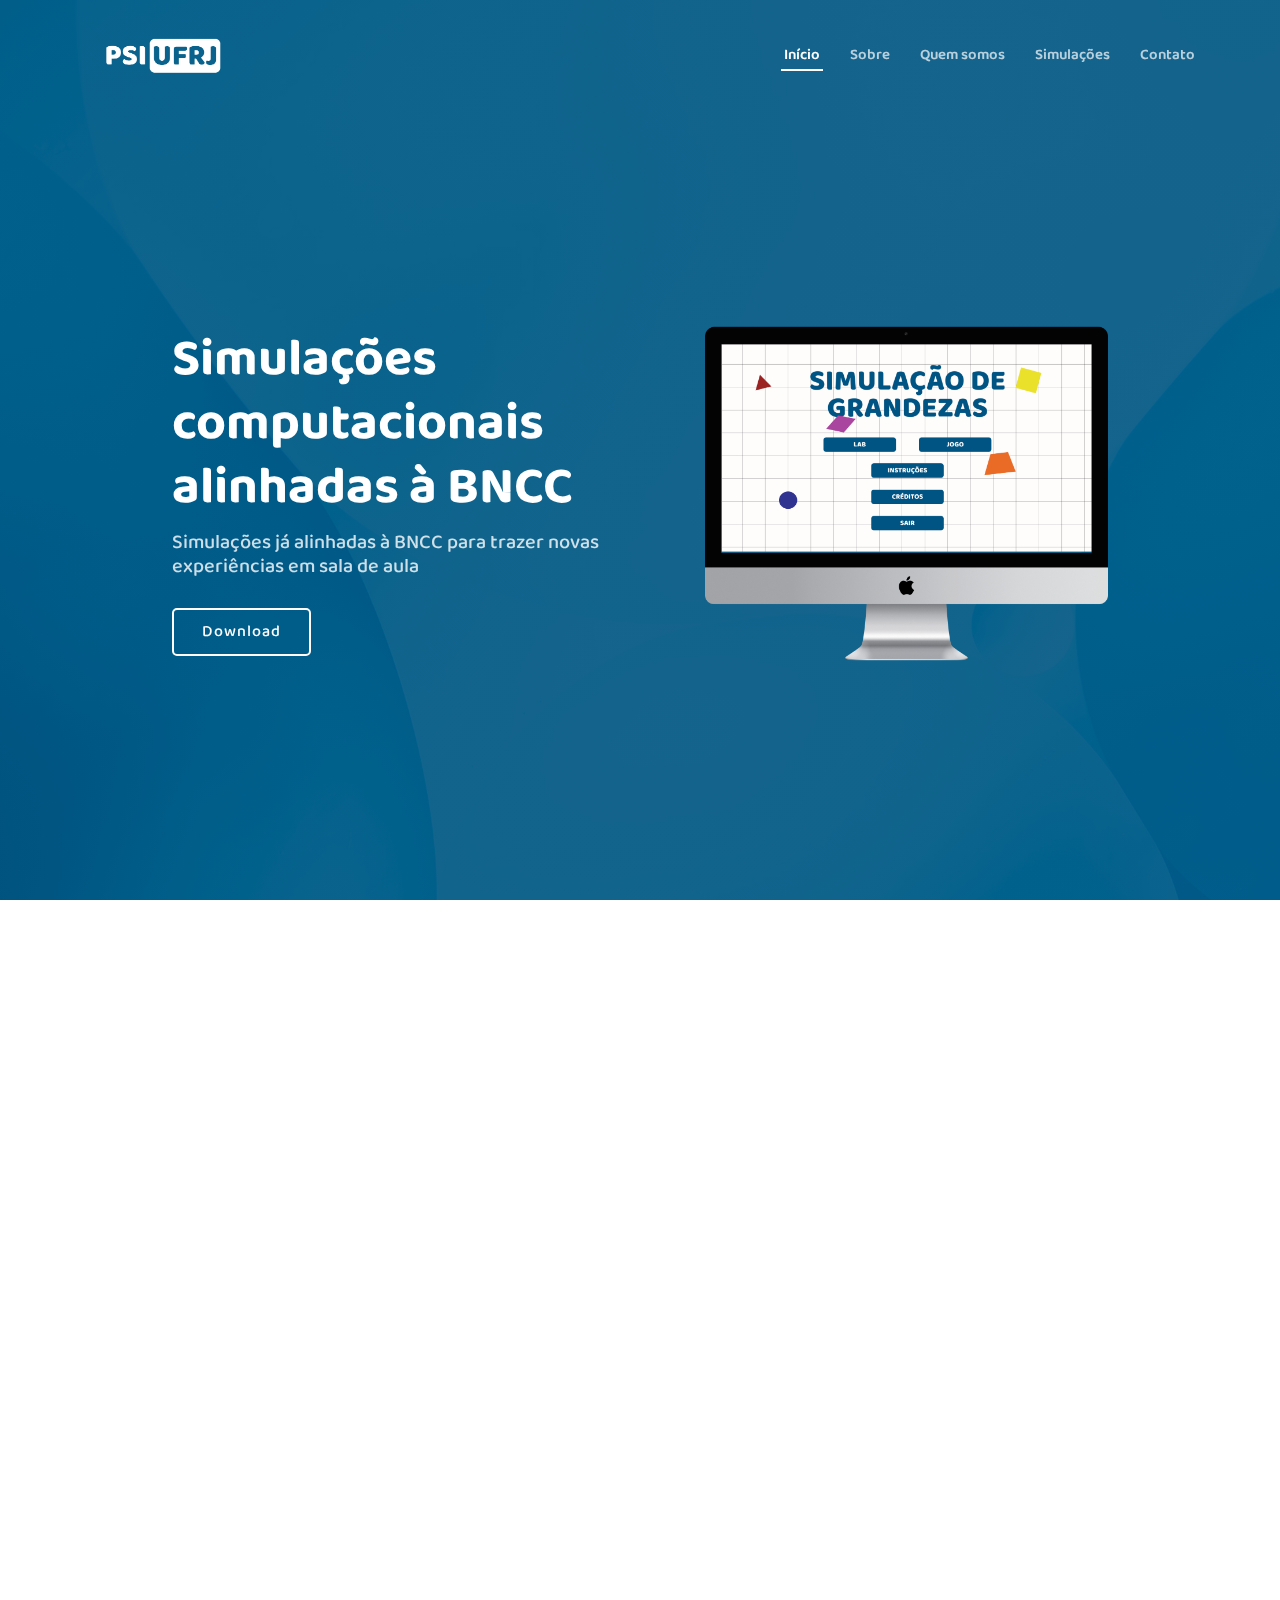
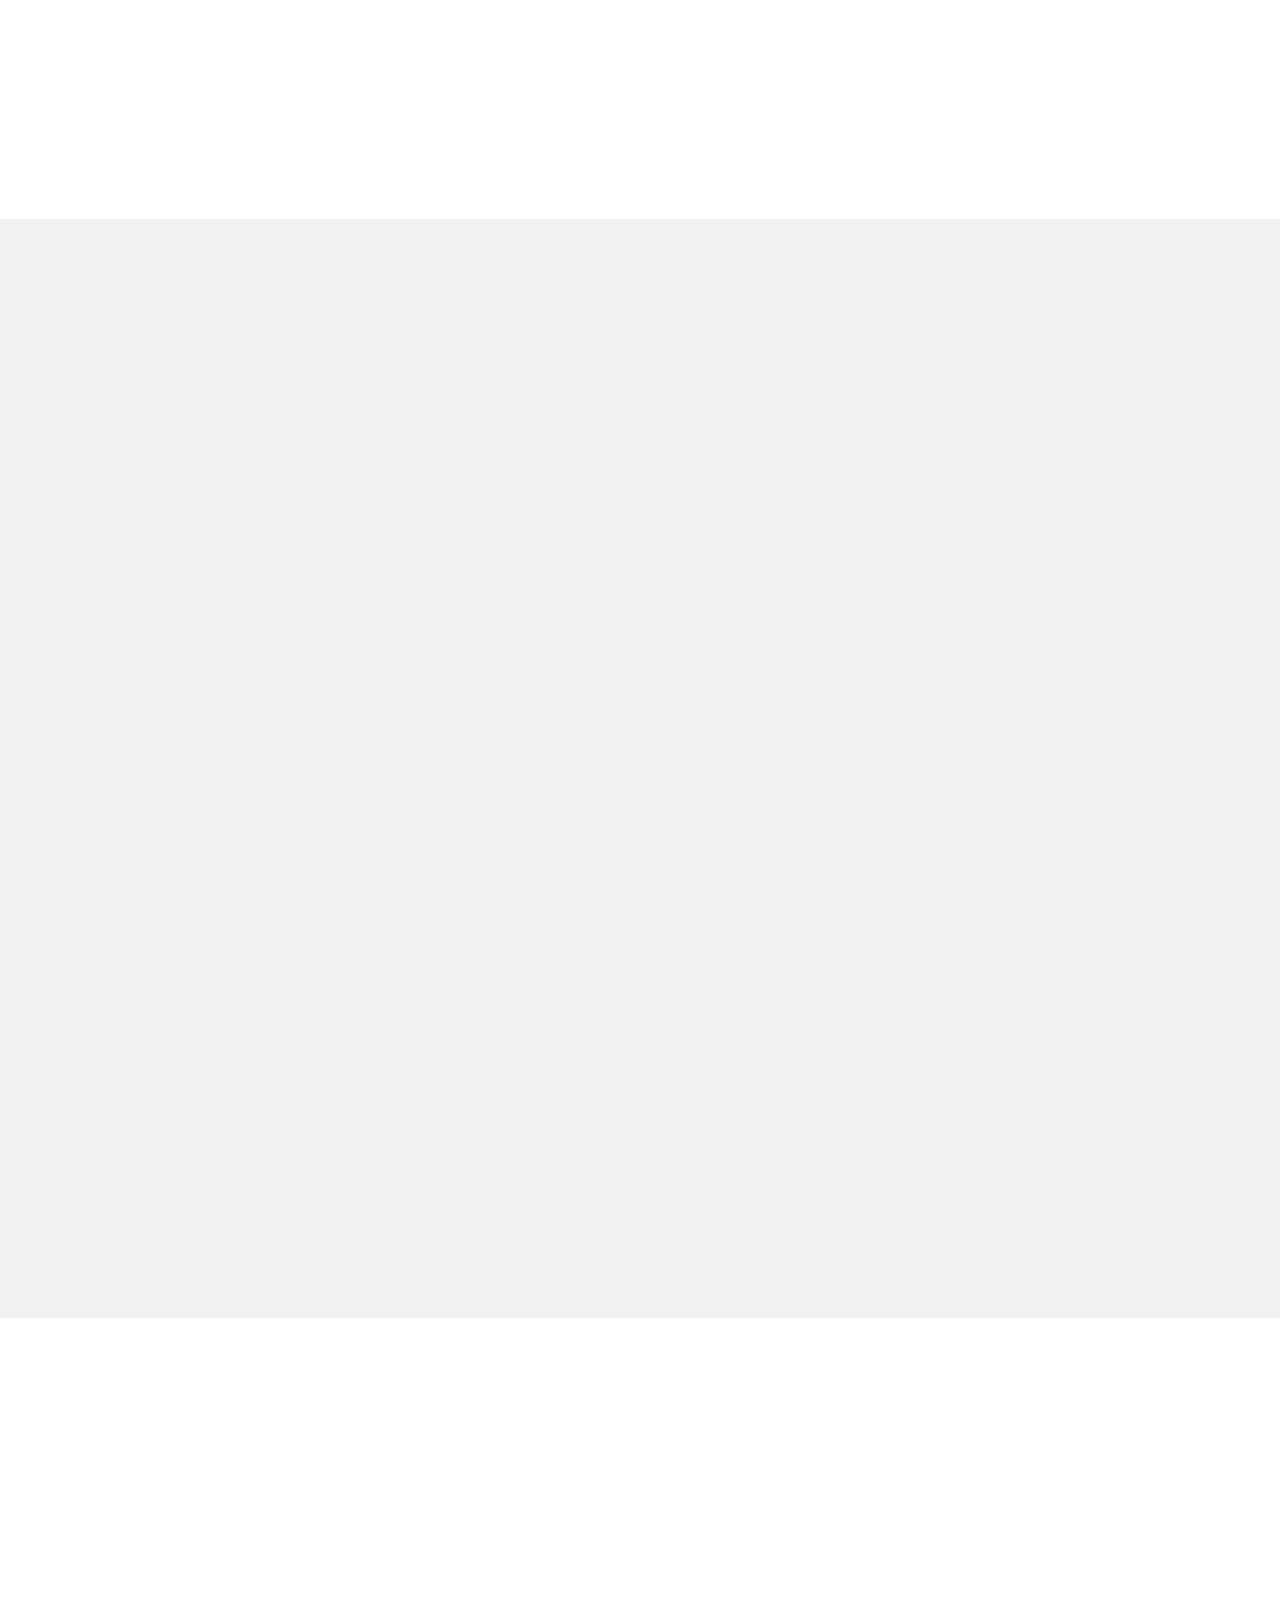
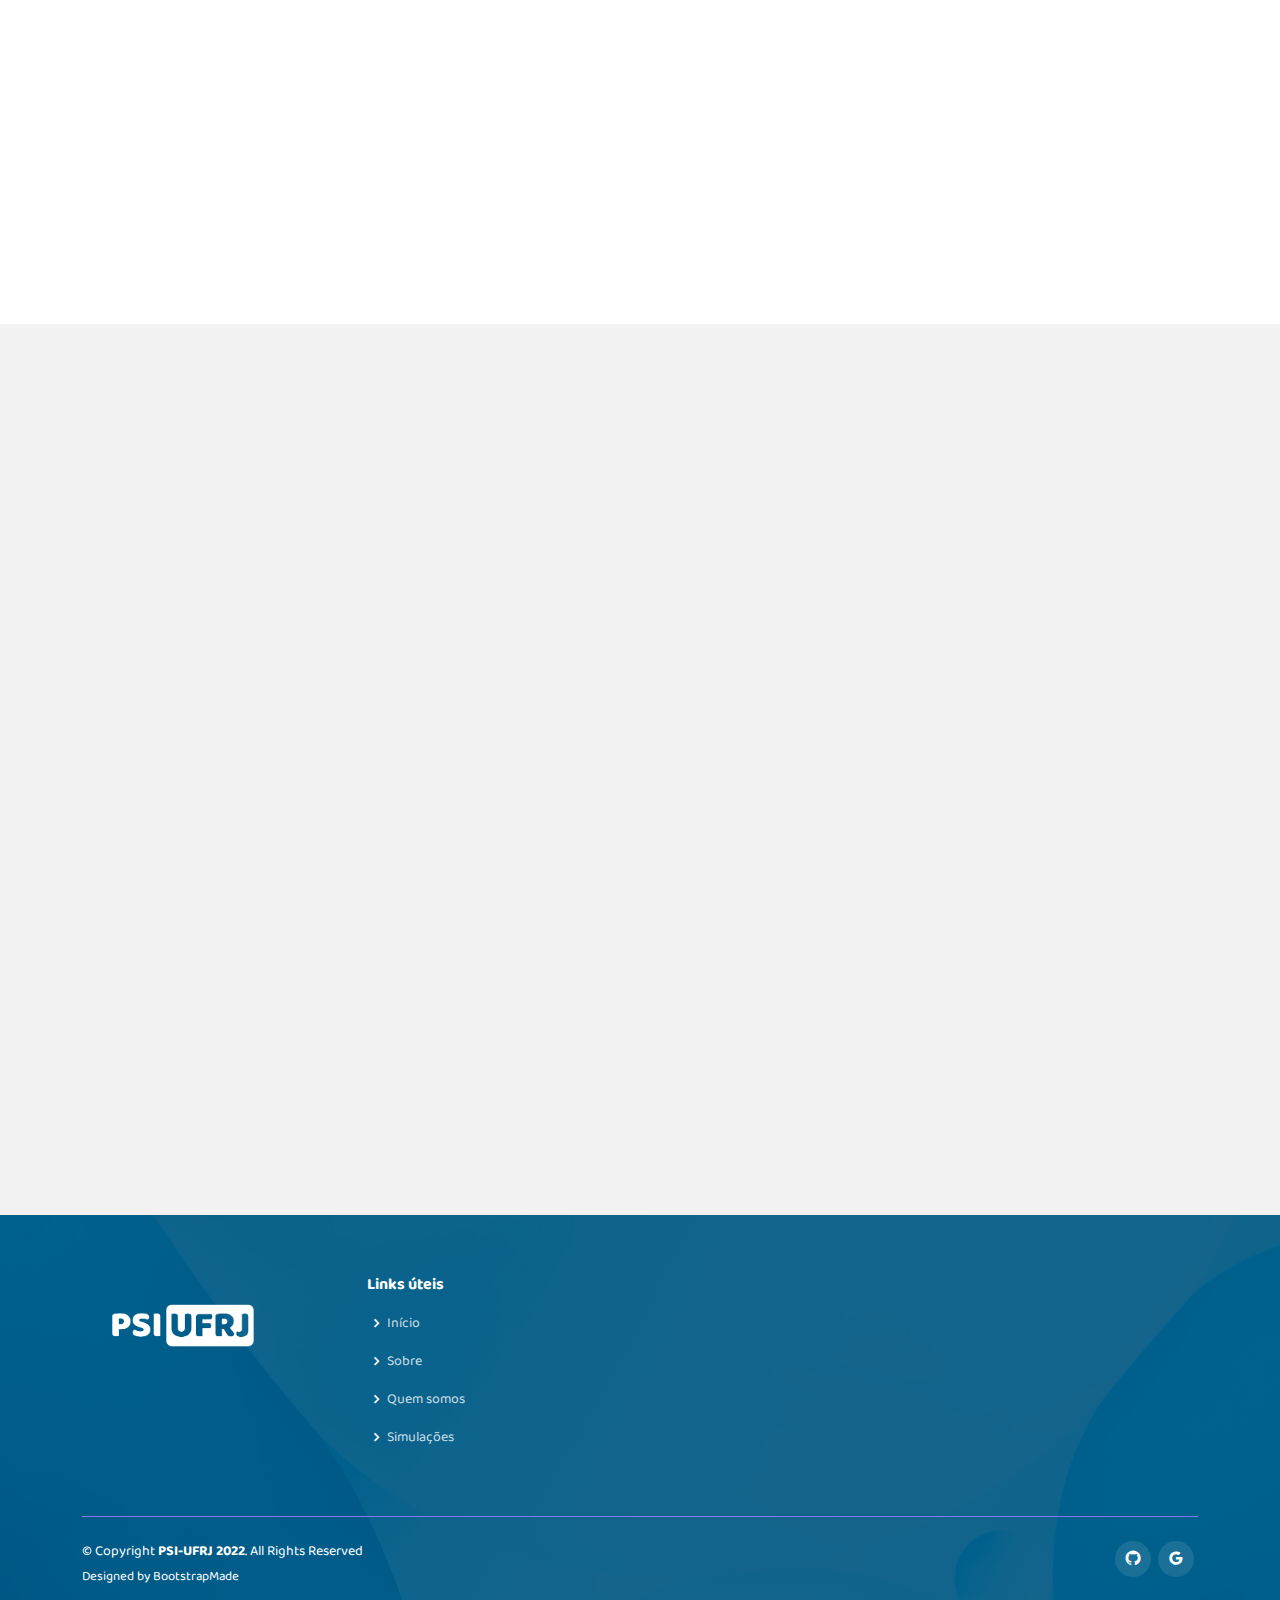
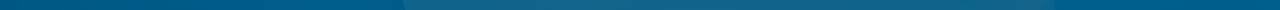
==== commit 35ddeb50: "fix: hero download btn, orientadoras card in team section, footer" ====
--- a/index.html
+++ b/index.html
@@ -56,7 +56,6 @@
           <li><a class="nav-link scrollto" href="#team">Quem somos</a></li>
           <li><a class="nav-link scrollto " href="#simulations">Simulações</a></li>
           <li><a class="nav-link scrollto" href="#contact">Contato</a></li>
-          <li><a class="getstarted scrollto" href="#about">Saiba mais</a></li>
         </ul>
         <i class="bi bi-list mobile-nav-toggle"></i>
       </nav><!-- .navbar -->
@@ -72,7 +71,7 @@
         <div class="col-xl-5 col-lg-6 pt-3 pt-lg-0 order-2 order-lg-1 d-flex flex-column justify-content-center">
           <h1>Simulações computacionais alinhadas à BNCC</h1>
           <h2>Simulações já alinhadas à BNCC para trazer novas experiências em sala de aula</h2>
-          <div><a href="https://psi-ufrj.github.io/assets/img/preview_website.png" download class="btn-get-started scrollto">Download</a></div>
+          <div><a href="#simulations" class="btn-get-started scrollto">Download</a></div>
         </div>
         <div class="col-xl-4 col-lg-6 order-1 order-lg-2 hero-img" data-aos="zoom-in" data-aos-delay="150">
           <img src="assets/img/mockup.png" class="img-fluid animated" alt="">
@@ -90,7 +89,7 @@
 
         <div class="row">
           <div class="col-lg-6 order-1 order-lg-2" data-aos="zoom-in" data-aos-delay="150">
-            <img src="assets/img/about_image5.png" class="img-fluid" alt="">
+            <img src="assets/img/about_image6.png" class="img-fluid" alt="">
           </div>
           <div class="col-lg-6 pt-4 pt-lg-0 order-2 order-lg-1 content" data-aos="fade-right">
             <h3>Simulações computacionais para o ensino básico</h3>
@@ -113,7 +112,7 @@
       <div class="container" data-aos="fade-up">
 
         <div class="section-title">
-          <h3>Diversão e praticidade</h3>
+          <h3>Diferenciais</h3>
         </div>
 
         <div class="row">
@@ -155,7 +154,7 @@
       <div class="container" data-aos="fade-up">
 
         <div class="section-title">
-          <h2>Time de desenvolvimento</h2>
+          <h2>Equipe do Projeto</h2>
           <p>Conheça mais sobre as pessoas que desenvolveram as simulações e a pesquisa.</p>
         </div>
 
@@ -166,6 +165,7 @@
                 <img class="img-fluid" src="assets/img/edu.png" alt="..." />
               </div>
               <h4><a href="">Eduardo Barbosa</a></h4>
+              <p>Orientando</p>
               <div class="social-links text-center text-md-right pt-3 pt-md-0">
                 <a href="https://github.com/Eduardodsb" class="github"><i class="bx bxl-github"></i></a>
                 <a href="https://www.linkedin.com/in/eduardo-dsb/" class="linkedin"><i class="bx bxl-linkedin"></i></a>
@@ -178,6 +178,7 @@
                 <img class="img-fluid" src="assets/img/rafa.png" alt="..." />
               </div>
               <h4><a href="">Rafael Cardoso</a></h4>
+              <p>Orientando</p>
               <div class="social-links text-center text-md-right pt-3 pt-md-0">
                 <a href="https://github.com/Cardosorf" class="github"><i class="bx bxl-github"></i></a>
                 <a href="https://www.linkedin.com/in/rafael-cardoso-18203a117/" class="linkedin"><i class="bx bxl-linkedin"></i></a>
@@ -190,9 +191,35 @@
                 <img class="img-fluid" src="assets/img/tai.png" alt="..." />
               </div>
               <h4><a href="">Tainá Lima</a></h4>
+              <p>Orientanda</p>
               <div class="social-links text-center text-md-right pt-3 pt-md-0">
                 <a href="https://github.com/tainaslima" class="github"><i class="bx bxl-github"></i></a>
                 <a href="https://www.linkedin.com/in/tainaslima/" class="linkedin"><i class="bx bxl-linkedin"></i></a>
+              </div>
+            </div>
+          </div>
+          <div class="col-lg-4 col-md-6 d-flex align-items-stretch" data-aos="zoom-in" data-aos-delay="300">
+            <div class="icon-box">
+              <div class="icon">
+                <img class="img-fluid" src="assets/img/profcarla.png" alt="..." />
+              </div>
+              <h4><a href="">Prof. Carla Delgado</a></h4>
+              <p>Orientadora de pesquisa</p>
+              <div class="social-links text-center text-md-right pt-3 pt-md-0">
+                <a href="http://lattes.cnpq.br/3831909651244142" class="linkedin"><i class="bx bx-globe"></i></a>
+              </div>
+            </div>
+          </div>
+          <div class="col-lg-4 col-md-6 d-flex align-items-stretch" data-aos="zoom-in" data-aos-delay="300">
+            <div class="icon-box">
+              <div class="icon">
+                <img class="img-fluid" src="assets/img/profmariahelena.png" alt="..." />
+              </div>
+              <h4>Prof. Maria Helena</h4>
+              <h4>Cautiero</h4>
+              <p>Orientadora de pesquisa</p>
+              <div class="social-links text-center text-md-right pt-3 pt-md-0">
+                <a href="http://lattes.cnpq.br/5855175438608498" class="linkedin"><i class="bx bx-globe"></i></a>
               </div>
             </div>
           </div>
@@ -332,46 +359,18 @@
         <div class="row">
 
           <div class="col-lg-3 col-md-6 footer-contact">
-            <a href="" class="logo"><img src="assets/img/header_logo_white.png" alt="" class="img-fluid"></a>
-            <p>
-              A108 Adam Street <br>
-              New York, NY 535022<br>
-              United States <br><br>
-              <strong>Phone:</strong> +1 5589 55488 55<br>
-              <strong>Email:</strong> info@example.com<br>
-            </p>
+            <img src="assets/img/header_logo_white.png" alt="" class="img-fluid">
           </div>
 
           <div class="col-lg-2 col-md-6 footer-links">
-            <h4>Useful Links</h4>
+            <h4>Links úteis</h4>
             <ul>
-              <li><i class="bx bx-chevron-right"></i> <a href="#">Home</a></li>
-              <li><i class="bx bx-chevron-right"></i> <a href="#">About us</a></li>
-              <li><i class="bx bx-chevron-right"></i> <a href="#">Services</a></li>
-              <li><i class="bx bx-chevron-right"></i> <a href="#">Terms of service</a></li>
-              <li><i class="bx bx-chevron-right"></i> <a href="#">Privacy policy</a></li>
+              <li><i class="bx bx-chevron-right scrollto"></i> <a href="#hero">Início</a></li>
+              <li><i class="bx bx-chevron-right scrollto"></i> <a href="#about">Sobre</a></li>
+              <li><i class="bx bx-chevron-right scrollto"></i> <a href="#team">Quem somos</a></li>
+              <li><i class="bx bx-chevron-right scrollto"></i> <a href="#simulations">Simulações</a></li>
             </ul>
           </div>
-
-          <div class="col-lg-3 col-md-6 footer-links">
-            <h4>Our Services</h4>
-            <ul>
-              <li><i class="bx bx-chevron-right"></i> <a href="#">Web Design</a></li>
-              <li><i class="bx bx-chevron-right"></i> <a href="#">Web Development</a></li>
-              <li><i class="bx bx-chevron-right"></i> <a href="#">Product Management</a></li>
-              <li><i class="bx bx-chevron-right"></i> <a href="#">Marketing</a></li>
-              <li><i class="bx bx-chevron-right"></i> <a href="#">Graphic Design</a></li>
-            </ul>
-          </div>
-
-          <div class="col-lg-4 col-md-6 footer-newsletter">
-            <h4>Join Our Newsletter</h4>
-            <p>Tamen quem nulla quae legam multos aute sint culpa legam noster magna</p>
-            <form action="" method="post">
-              <input type="email" name="email"><input type="submit" value="Subscribe">
-            </form>
-          </div>
-
         </div>
       </div>
     </div>
@@ -381,7 +380,7 @@
       <div class="copyright-wrap d-md-flex py-4">
         <div class="me-md-auto text-center text-md-start">
           <div class="copyright">
-            &copy; Copyright <strong><span>Techie</span></strong>. All Rights Reserved
+            &copy; Copyright <strong><span>PSI-UFRJ 2022</span></strong>. All Rights Reserved
           </div>
           <div class="credits">
             <!-- All the links in the footer should remain intact. -->
@@ -392,11 +391,8 @@
           </div>
         </div>
         <div class="social-links text-center text-md-right pt-3 pt-md-0">
-          <a href="#" class="twitter"><i class="bx bxl-twitter"></i></a>
-          <a href="#" class="facebook"><i class="bx bxl-facebook"></i></a>
-          <a href="#" class="instagram"><i class="bx bxl-instagram"></i></a>
-          <a href="#" class="google-plus"><i class="bx bxl-skype"></i></a>
-          <a href="#" class="linkedin"><i class="bx bxl-linkedin"></i></a>
+          <a href="https://github.com/PSI-UFRJ" class="github"><i class="bx bxl-github"></i></a>
+          <a href="mailto:eduardo_dsb@dcc.ufrj.br, cardosorf@dcc.ufrj.br, taina@dcc.ufrj.br?subject=PSIUFRJ Contato" class="facebook"><i class="bx bxl-google"></i></a>
         </div>
       </div>
 
--- a/assets/css/style.css
+++ b/assets/css/style.css
@@ -37,7 +37,7 @@
   right: 15px;
   bottom: 15px;
   z-index: 996;
-  background: #5846f9;
+  background: rgba(0, 84, 131, 1);
   width: 40px;
   height: 40px;
   border-radius: 4px;
@@ -49,7 +49,7 @@
   line-height: 0;
 }
 .back-to-top:hover {
-  background: #7b27d8;
+  background: rgba(0, 84, 131, 1);;
   color: #fff;
 }
 .back-to-top.active {
@@ -116,11 +116,11 @@
 #header {
   transition: all 0.5s;
   z-index: 997;
-  padding: 20px 0;
+  padding: 15px 0;
 }
 #header.header-scrolled, #header.header-inner-pages {
   background: rgba(0, 84, 131);
-  padding: 12px 0;
+  padding: 0px 0;
 }
 #header .logo {
   font-size: 32px;
@@ -135,7 +135,7 @@
   color: #fff;
 }
 #header .logo img {
-  max-height: 100px;
+  max-height: 80px;
 }
 
 /*--------------------------------------------------------------
@@ -399,7 +399,7 @@
 }
 #hero .btn-get-started:hover {
   background: #fff;
-  color: #5846f9;
+  color: #005483;
 }
 #hero .animated {
   animation: up-down 2s ease-in-out infinite alternate-reverse both;
@@ -622,6 +622,7 @@
   width: 300px;
   height: 36px;
   text-align: center;
+  margin-top: 10px;
 }
 
 .services .icon-box .social-links a {
@@ -662,8 +663,10 @@
 }
 .services .icon-box h4 {
   font-weight: 600;
-  margin: 10px 0 15px 0;
-  font-size: 22px;
+  margin: 20px 0px 15px 0;
+  line-height: 0.2;
+  font-size: 20px;
+  color: #2c4964;
 }
 .services .icon-box h4 a {
   color: #2c4964;
@@ -673,6 +676,7 @@
   line-height: 24px;
   font-size: 14px;
   margin-bottom: 0;
+  font-weight:bold;
 }
 .services .icon-box:hover {
   border-color: #fff;
@@ -1344,7 +1348,7 @@
 #footer {
   color: #fff;
   font-size: 14px;
-  background: linear-gradient(45deg, rgba(86, 58, 250, 0.9) 0%, rgba(116, 15, 214, 0.9) 100%), url("../img/hero-bg.jpg") center center no-repeat;
+  background: linear-gradient(45deg, rgba(0, 84, 131, 0.9) 0%, rgba(0, 84, 131, 0.9) 100%), url("../img/hero-bg.jpg") center center no-repeat;
   background-size: cover;
 }
 #footer .footer-top {
@@ -1366,7 +1370,13 @@
   font-size: 14px;
   line-height: 24px;
   margin-bottom: 0;
+  margin-left: 50px;
   font-family:  "Baloo 2", cursive;
+  text-align: left;
+}
+
+#footer .footer-top .footer-contact img {
+  max-width: 200px;
 }
 
 #footer .footer-top h4 {
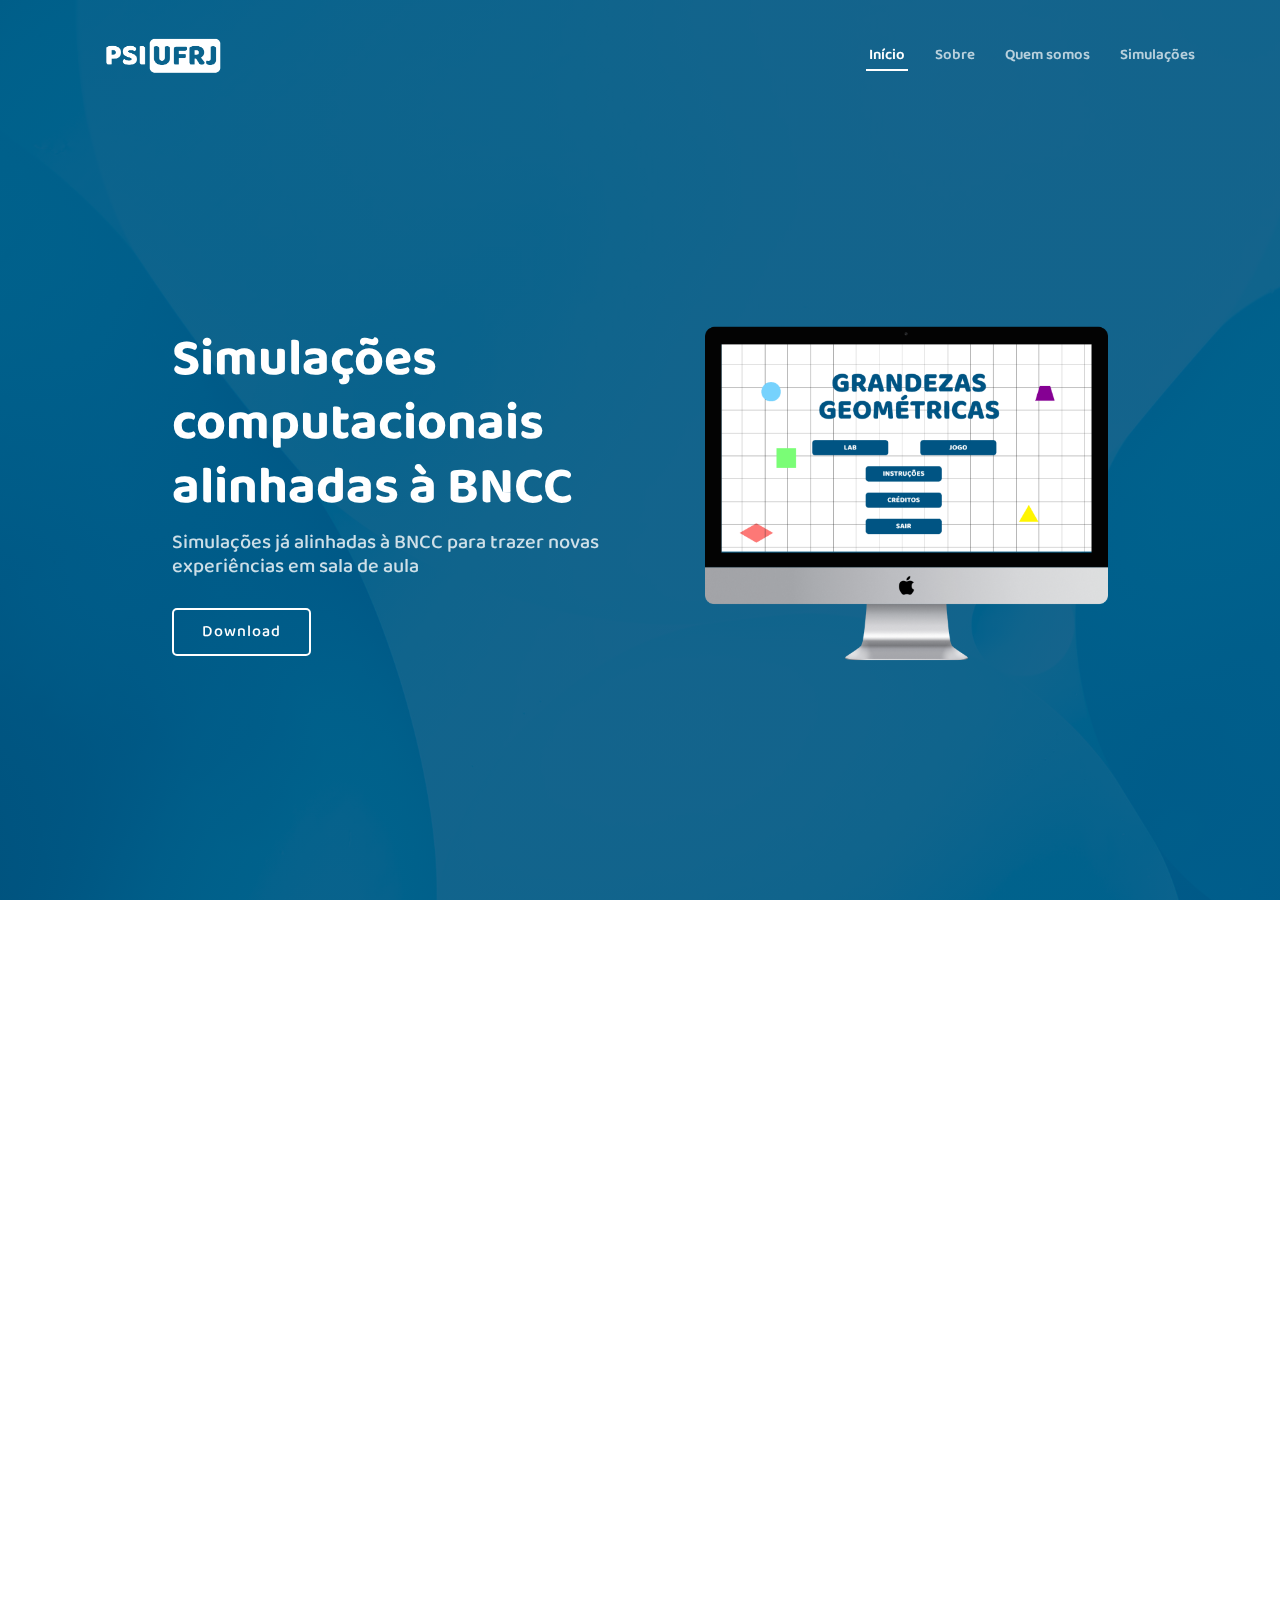
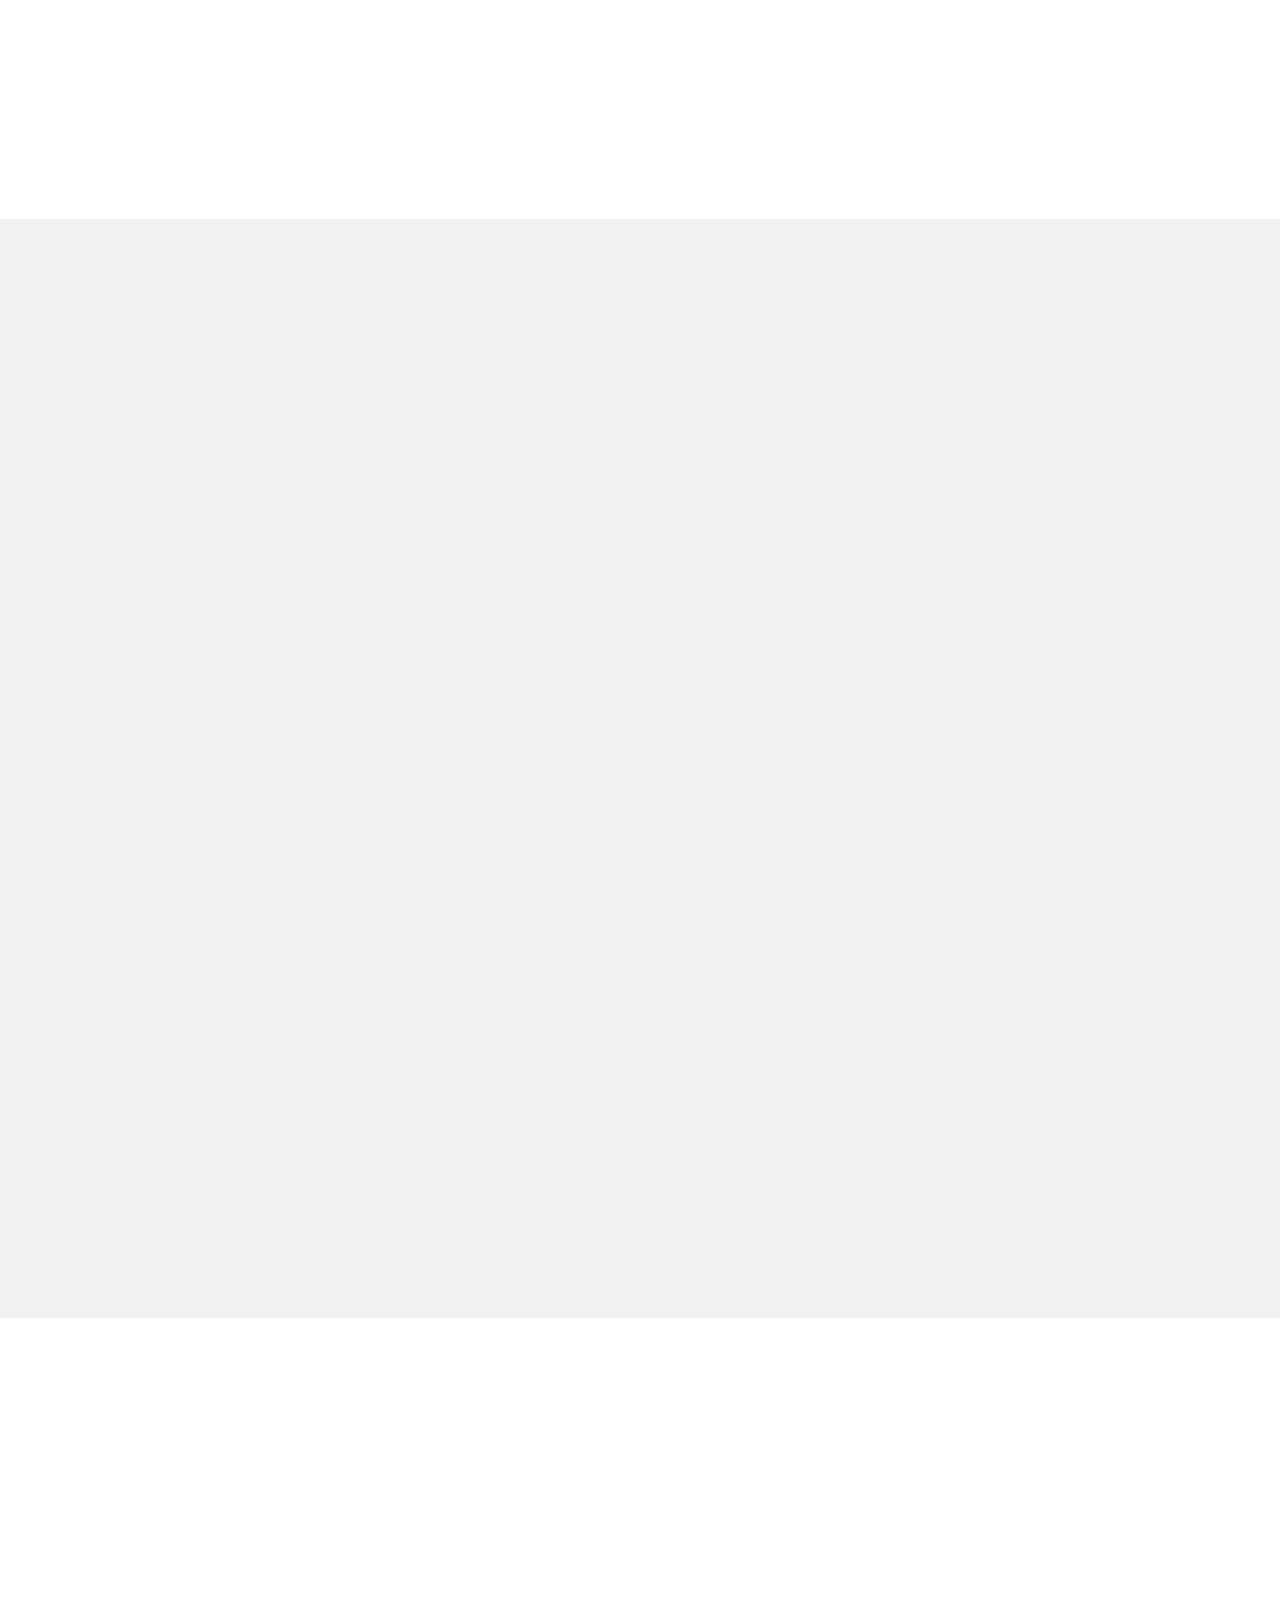
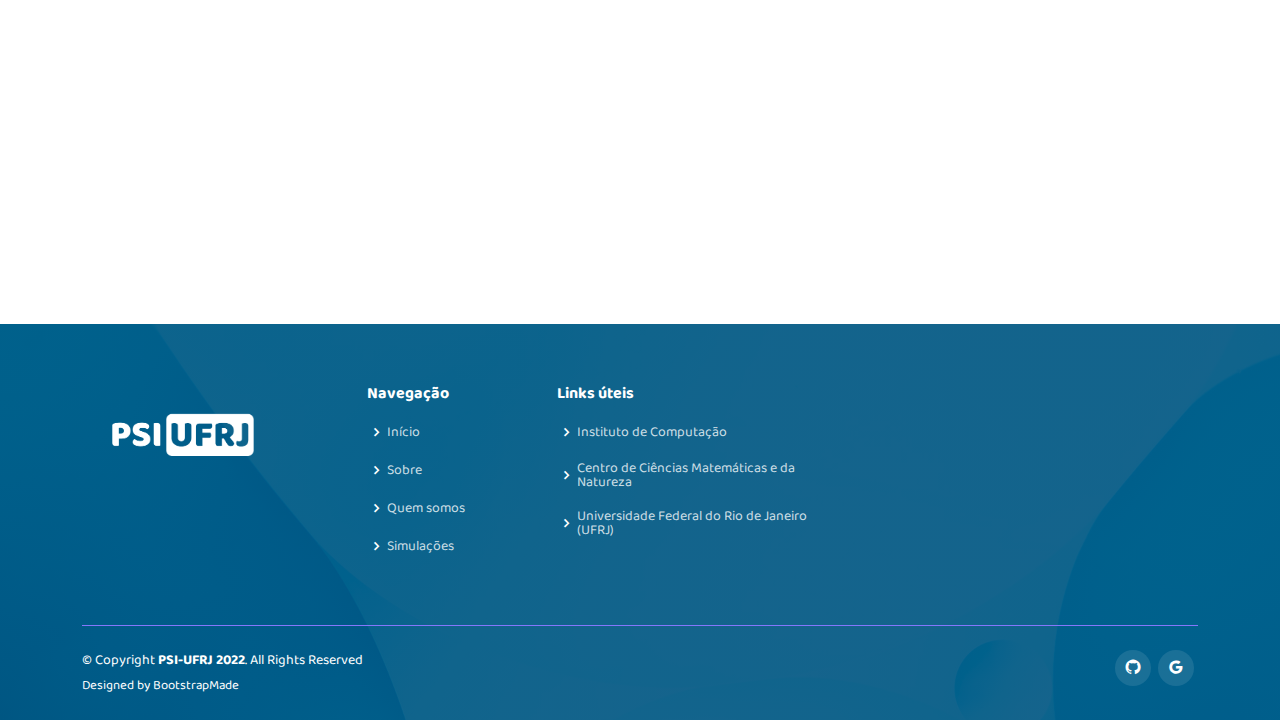
==== commit 293d0182: "fix: change sims images according to the sims title" ====
--- a/index.html
+++ b/index.html
@@ -55,7 +55,6 @@
           <li><a class="nav-link scrollto" href="#about">Sobre</a></li>
           <li><a class="nav-link scrollto" href="#team">Quem somos</a></li>
           <li><a class="nav-link scrollto " href="#simulations">Simulações</a></li>
-          <li><a class="nav-link scrollto" href="#contact">Contato</a></li>
         </ul>
         <i class="bi bi-list mobile-nav-toggle"></i>
       </nav><!-- .navbar -->
@@ -74,7 +73,7 @@
           <div><a href="#simulations" class="btn-get-started scrollto">Download</a></div>
         </div>
         <div class="col-xl-4 col-lg-6 order-1 order-lg-2 hero-img" data-aos="zoom-in" data-aos-delay="150">
-          <img src="assets/img/mockup.png" class="img-fluid animated" alt="">
+          <img src="assets/img/mockup2.png" class="img-fluid animated" alt="">
         </div>
       </div>
     </div>
@@ -89,7 +88,7 @@
 
         <div class="row">
           <div class="col-lg-6 order-1 order-lg-2" data-aos="zoom-in" data-aos-delay="150">
-            <img src="assets/img/about_image6.png" class="img-fluid" alt="">
+            <img src="assets/img/about_image7.png" class="img-fluid" alt="">
           </div>
           <div class="col-lg-6 pt-4 pt-lg-0 order-2 order-lg-1 content" data-aos="fade-right">
             <h3>Simulações computacionais para o ensino básico</h3>
@@ -250,9 +249,9 @@
 
           <div class="col-lg-4 col-md-6 portfolio-item filter-app">
             <div class="portfolio-wrap">
-              <img src="assets/img/sims_sim2.png" class="img-fluid" alt="">
+              <img src="assets/img/sim2.png" class="img-fluid" alt="">
               <div class="portfolio-info">
-                <h4>Simulação do Terrário</h4>
+                <h4>Simulação "Explorando o terrário"</h4>
                 <p>Construa seu próprio terrário e observe a vida nesse ecossistema fechado!</p>
               </div>
               <div class="portfolio-links">
@@ -263,9 +262,9 @@
 
           <div class="col-lg-4 col-md-6 portfolio-item filter-card">
             <div class="portfolio-wrap">
-              <img src="assets/img/sims_sim1.png" class="img-fluid" alt="">
+              <img src="assets/img/sim1_lab.png" class="img-fluid" alt="">
               <div class="portfolio-info">
-                <h4>Simulação de Grandezas</h4>
+                <h4>Simulação de Grandezas Geométricas</h4>
                 <p>Explore as formas geométricas e suas propriedades no "Lab" ou tente fazer o máximo de pontos no "Jogo"!</p>
               </div>
               <div class="portfolio-links">
@@ -277,77 +276,6 @@
 
       </div>
     </section><!-- End Portfolio Section -->
-
-    <!-- ======= Contact Section ======= -->
-    <section id="contact" class="contact section-bg">
-      <div class="container" data-aos="fade-up">
-
-        <div class="section-title">
-          <h2>Contato</h2>
-        </div>
-
-        <div class="row">
-          <div class="col-lg-6">
-            <div class="info-box mb-4">
-              <i class="bx bx-map"></i>
-              <h3>Our Address</h3>
-              <p>A108 Adam Street, New York, NY 535022</p>
-            </div>
-          </div>
-
-          <div class="col-lg-3 col-md-6">
-            <div class="info-box  mb-4">
-              <i class="bx bx-envelope"></i>
-              <h3>Email Us</h3>
-              <p>contact@example.com</p>
-            </div>
-          </div>
-
-          <div class="col-lg-3 col-md-6">
-            <div class="info-box  mb-4">
-              <i class="bx bx-phone-call"></i>
-              <h3>Call Us</h3>
-              <p>+1 5589 55488 55</p>
-            </div>
-          </div>
-
-        </div>
-
-        <div class="row">
-
-          <div class="col-lg-6 ">
-            <iframe class="mb-4 mb-lg-0" src="https://www.google.com/maps/embed?pb=!1m14!1m8!1m3!1d12097.433213460943!2d-74.0062269!3d40.7101282!3m2!1i1024!2i768!4f13.1!3m3!1m2!1s0x0%3A0xb89d1fe6bc499443!2sDowntown+Conference+Center!5e0!3m2!1smk!2sbg!4v1539943755621" frameborder="0" style="border:0; width: 100%; height: 384px;" allowfullscreen></iframe>
-          </div>
-
-          <div class="col-lg-6">
-            <form action="forms/contact.php" method="post" role="form" class="php-email-form">
-              <div class="row">
-                <div class="col-md-6 form-group">
-                  <input type="text" name="name" class="form-control" id="name" placeholder="Your Name" required>
-                </div>
-                <div class="col-md-6 form-group mt-3 mt-md-0">
-                  <input type="email" class="form-control" name="email" id="email" placeholder="Your Email" required>
-                </div>
-              </div>
-              <div class="form-group mt-3">
-                <input type="text" class="form-control" name="subject" id="subject" placeholder="Subject" required>
-              </div>
-              <div class="form-group mt-3">
-                <textarea class="form-control" name="message" rows="5" placeholder="Message" required></textarea>
-              </div>
-              <div class="my-3">
-                <div class="loading">Loading</div>
-                <div class="error-message"></div>
-                <div class="sent-message">Your message has been sent. Thank you!</div>
-              </div>
-              <div class="text-center"><button type="submit">Send Message</button></div>
-            </form>
-          </div>
-
-        </div>
-
-      </div>
-    </section><!-- End Contact Section -->
 
   </main><!-- End #main -->
 
@@ -363,12 +291,21 @@
           </div>
 
           <div class="col-lg-2 col-md-6 footer-links">
-            <h4>Links úteis</h4>
+            <h4>Navegação</h4>
             <ul>
               <li><i class="bx bx-chevron-right scrollto"></i> <a href="#hero">Início</a></li>
               <li><i class="bx bx-chevron-right scrollto"></i> <a href="#about">Sobre</a></li>
               <li><i class="bx bx-chevron-right scrollto"></i> <a href="#team">Quem somos</a></li>
               <li><i class="bx bx-chevron-right scrollto"></i> <a href="#simulations">Simulações</a></li>
+            </ul>
+          </div>
+
+          <div class="col-lg-3 col-md-6 footer-links">
+            <h4>Links úteis</h4>
+            <ul>
+              <li><i class="bx bx-chevron-right scrollto"></i> <a href="https://dcc.ufrj.br/">Instituto de Computação</a></li>
+              <li><i class="bx bx-chevron-right scrollto"></i> <a href="https://www.ccmn.ufrj.br/">Centro de Ciências Matemáticas e da Natureza</a></li>
+              <li><i class="bx bx-chevron-right scrollto"></i> <a href="https://ufrj.br/">Universidade Federal do Rio de Janeiro (UFRJ)</a></li>
             </ul>
           </div>
         </div>
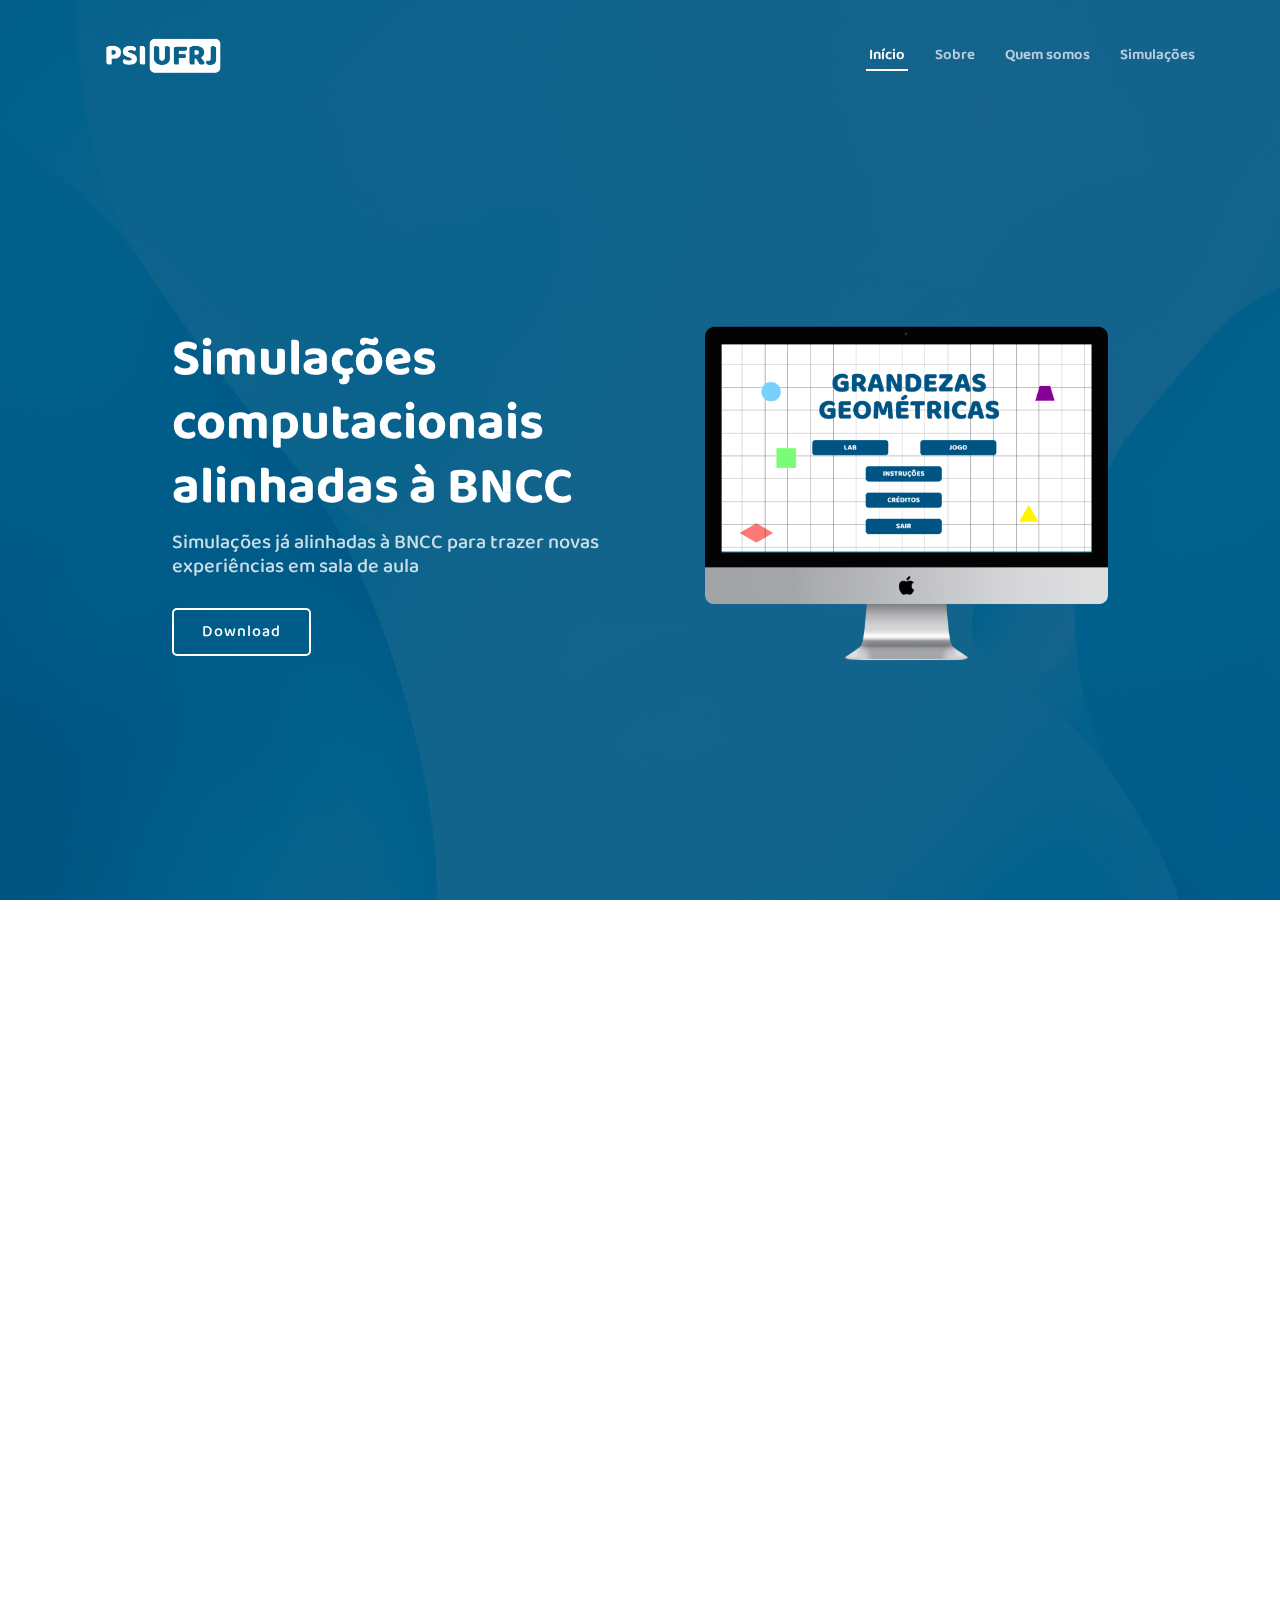
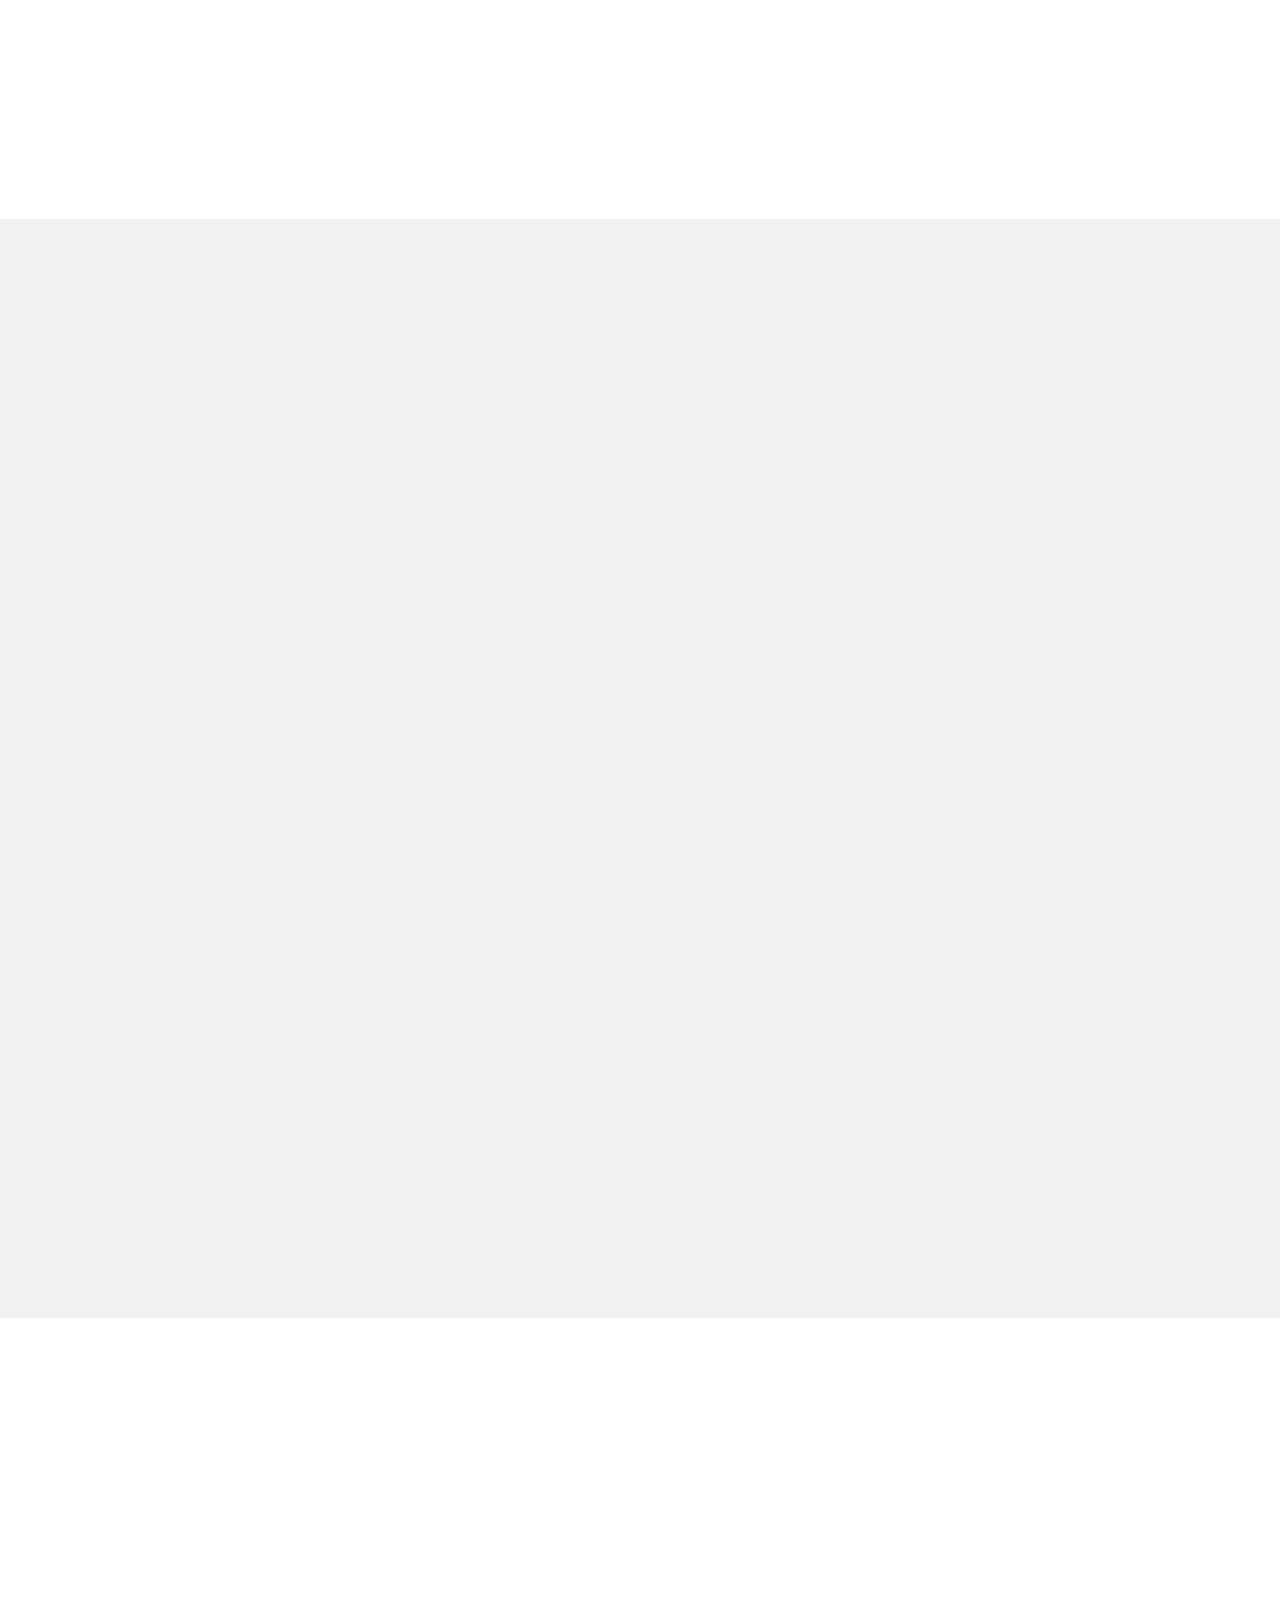
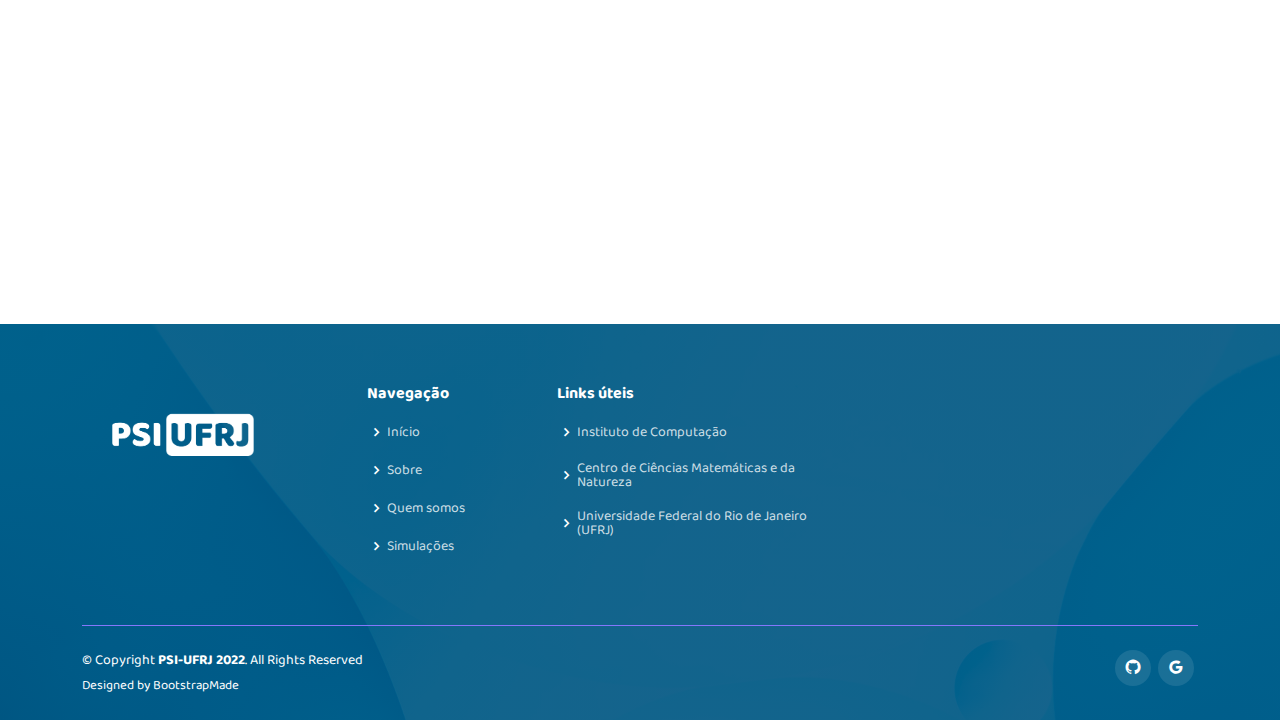
==== commit 560b4267: "feat: added link to download sims" ====
--- a/index.html
+++ b/index.html
@@ -17,7 +17,7 @@
   <meta property="og:image"  content="https://psi-ufrj.github.io/assets/img/preview_website.png" />
 
   <!-- Favicons -->
-  <link href="assets/img/icon.png" rel="icon">
+  <link href="assets/img/favicon.ico" rel="icon" sizes="64x64">
 
   <!-- Google Fonts -->
   <link href="https://fonts.googleapis.com/css2?family=Baloo+2:wght@500;600;700;800&display=swap" rel="stylesheet">
@@ -255,7 +255,7 @@
                 <p>Construa seu próprio terrário e observe a vida nesse ecossistema fechado!</p>
               </div>
               <div class="portfolio-links">
-                <a href="" download title="Download"><i class="bx bx-download"></i></a>
+                <a href="https://bit.ly/BaixarExplorandooTerrario" target="_blank" title="Download"><i class="bx bx-download"></i></a>
               </div>
             </div>
           </div>
@@ -268,7 +268,7 @@
                 <p>Explore as formas geométricas e suas propriedades no "Lab" ou tente fazer o máximo de pontos no "Jogo"!</p>
               </div>
               <div class="portfolio-links">
-                <a href="" download title="Download"><i class="bx bx-download"></i></a>
+                <a href="https://bit.ly/BaixarGrandezasGeometricas" target="_blank" title="Download"><i class="bx bx-download"></i></a>
               </div>
             </div>
           </div>
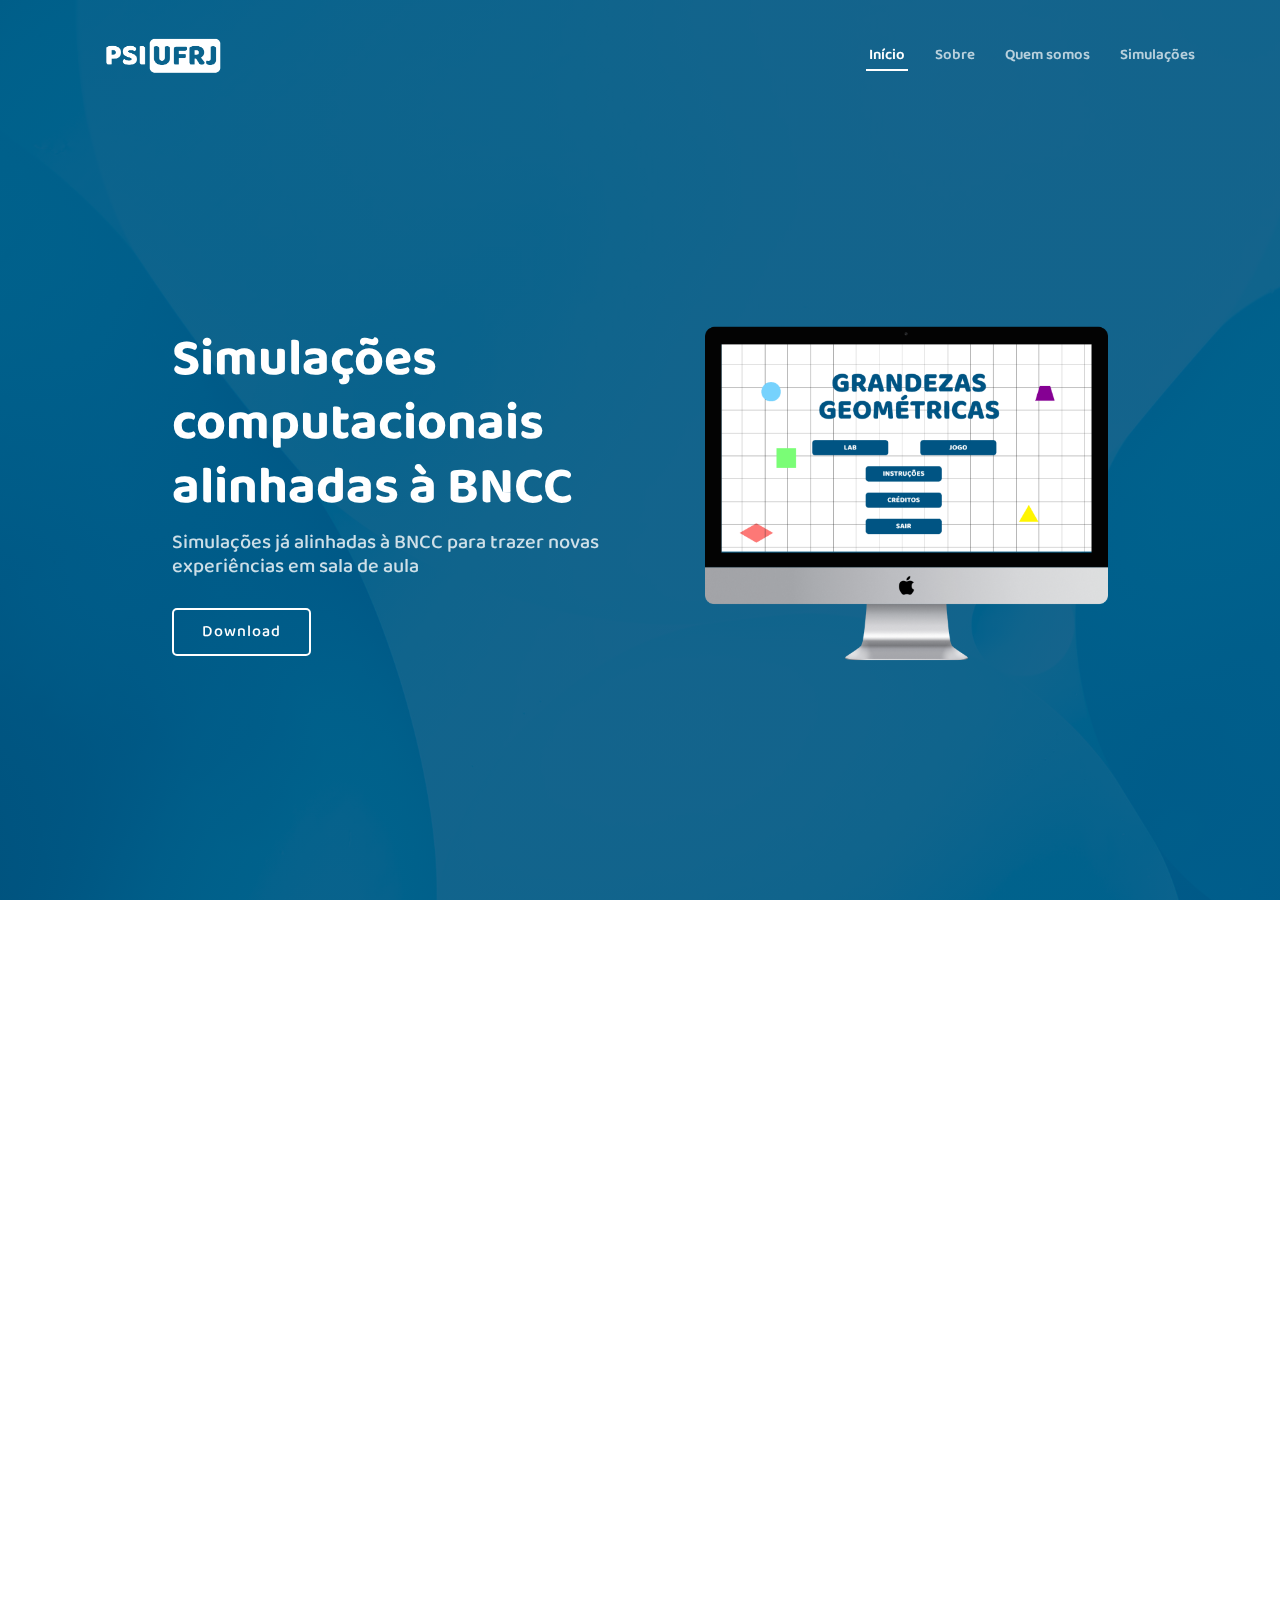
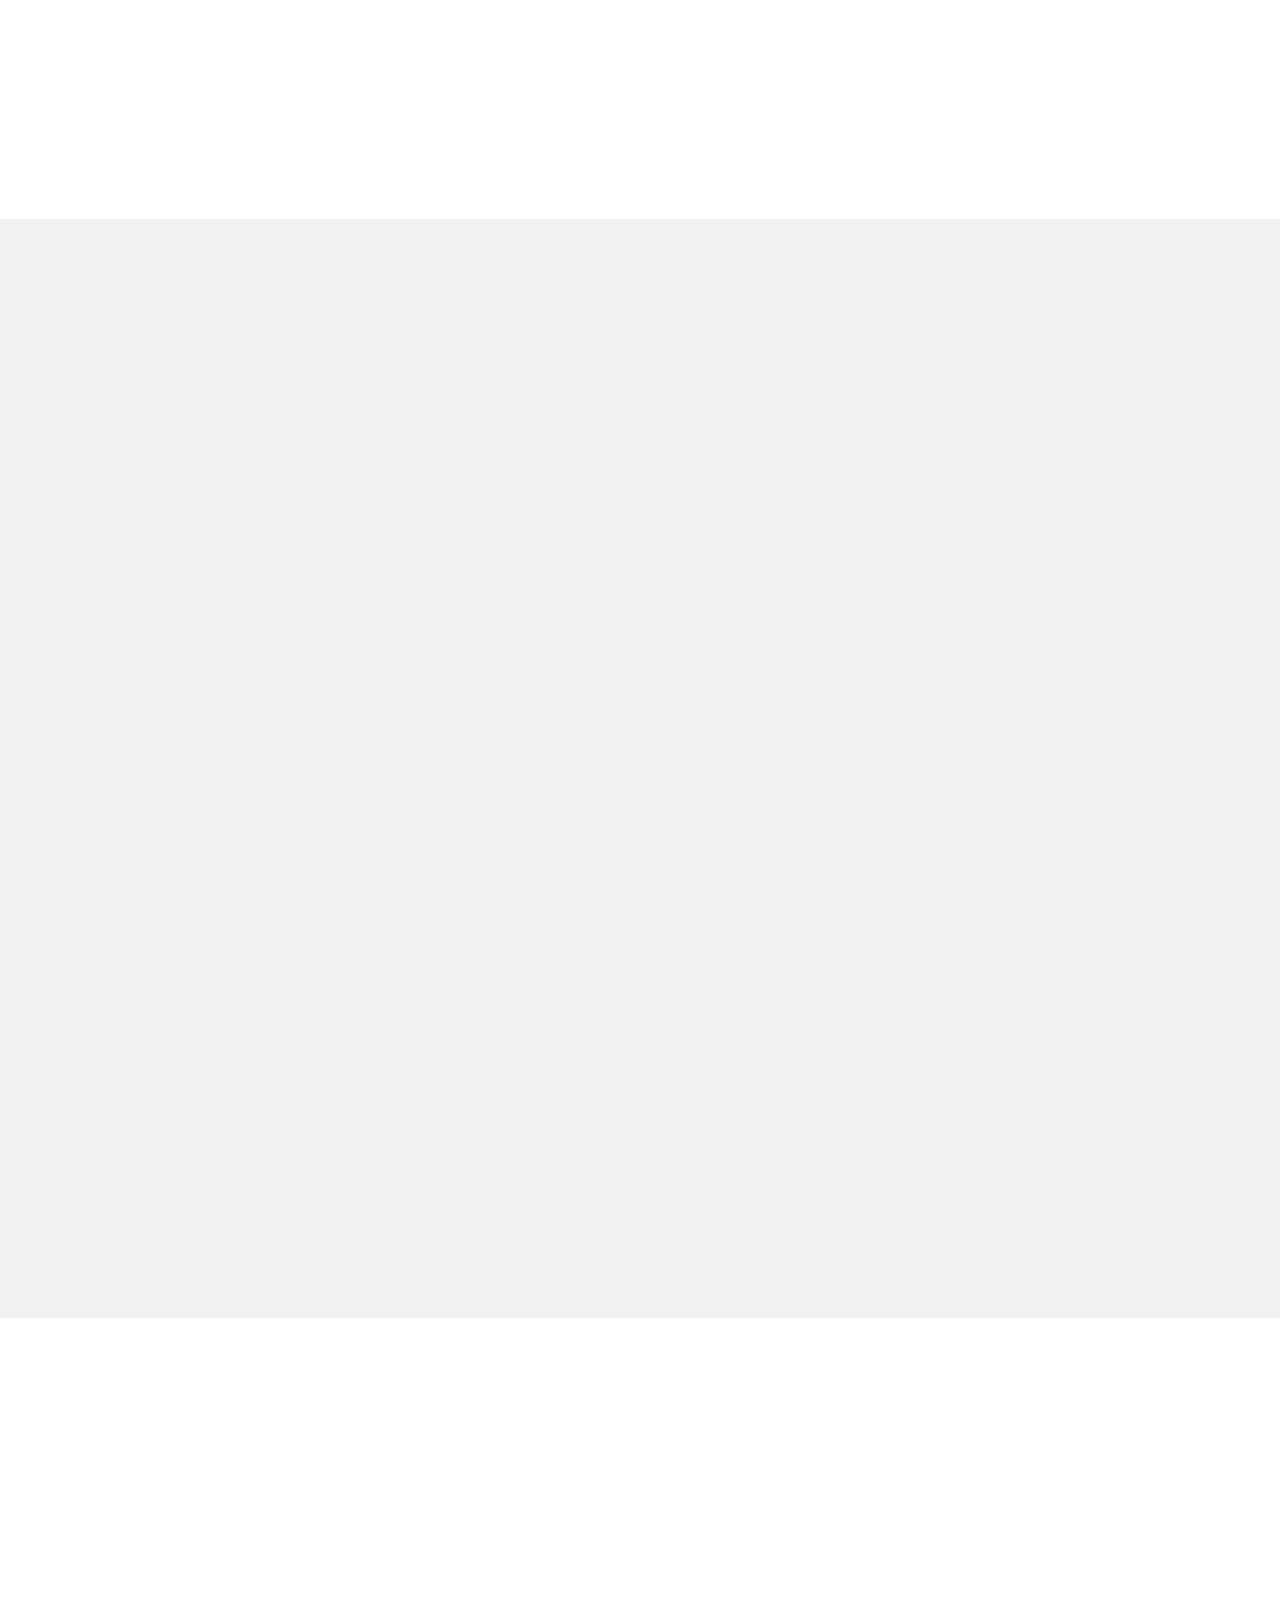
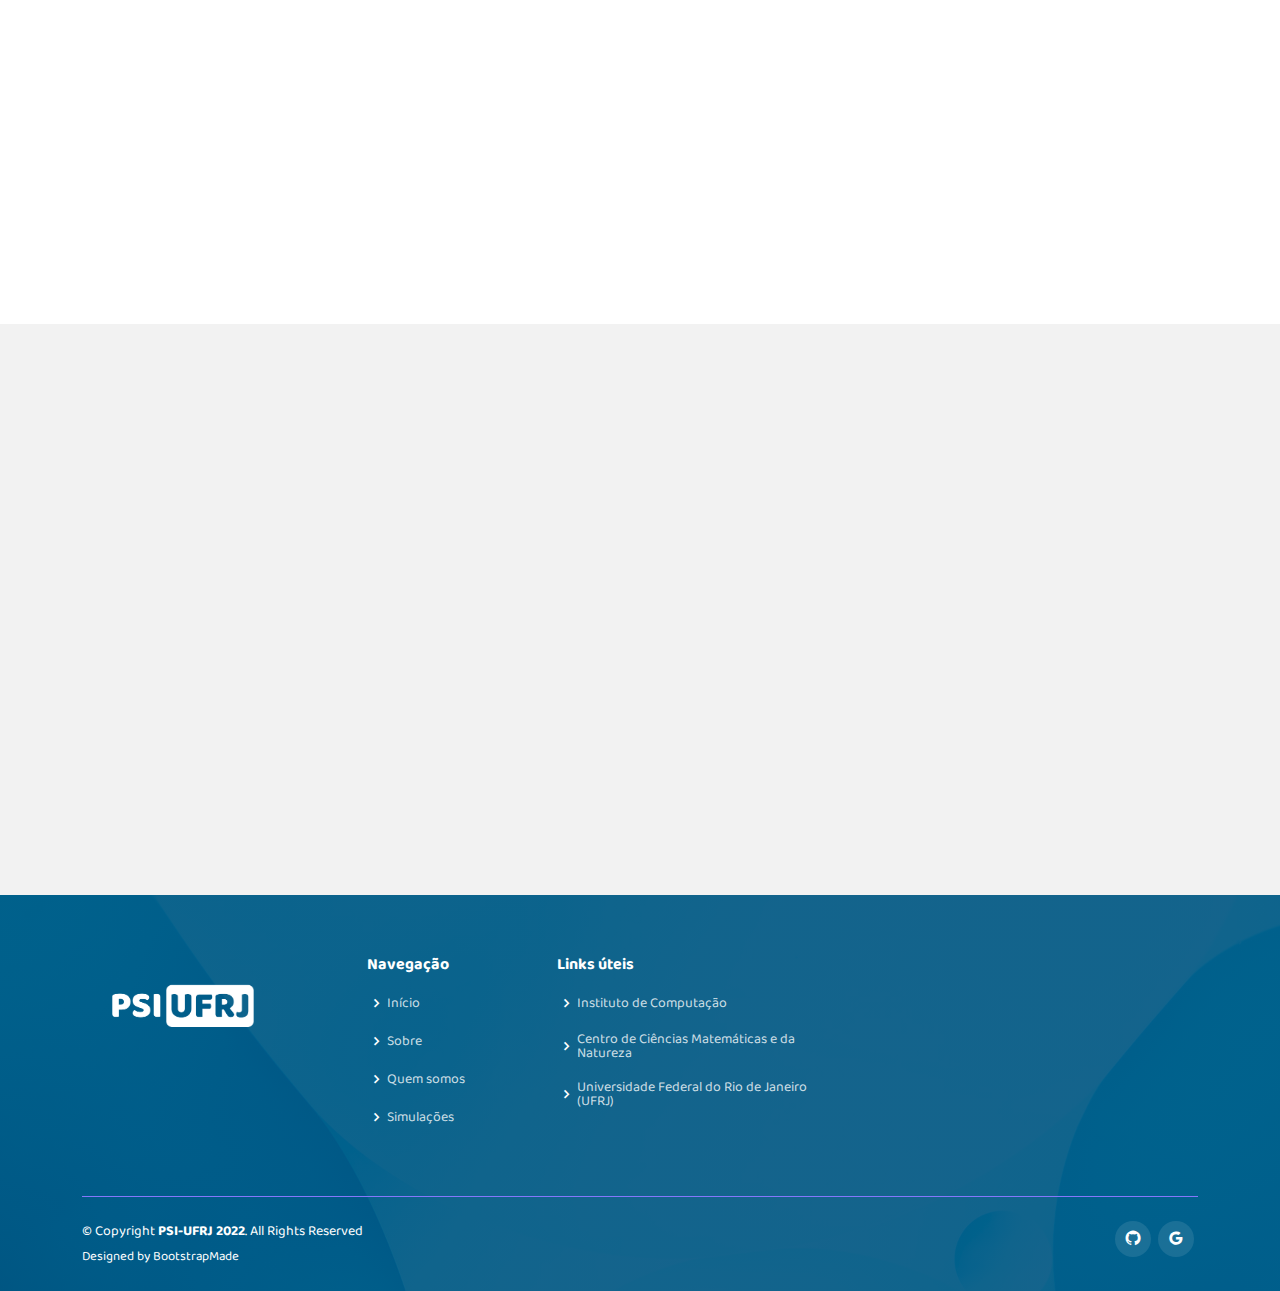
==== commit 1aad87fb: "fix: changed link to download tcc" ====
--- a/index.html
+++ b/index.html
@@ -99,7 +99,7 @@
                 As simulações do PSI-UFRJ foram desenvolvidas para formação do time de desenvolvimento no curso de Bacharelado em Ciência da Computação através do Trabalho de Conclusão de Curso sob a orientação da Prof. Carla Delgado e Prof. Maria Helena Cautiero Jardim. Caso queira saber mais sobre a pesquisa, clique no botão abaixo.
             </p>
 
-            <a href="https://psi-ufrj.github.io/assets/img/preview_website.png" download class="read-more">Download TCC</a>
+            <a href="http://hdl.handle.net/11422/17680" target="_blank" class="read-more">Baixar TCC</a>
           </div>
         </div>
 
@@ -262,7 +262,7 @@
 
           <div class="col-lg-4 col-md-6 portfolio-item filter-card">
             <div class="portfolio-wrap">
-              <img src="assets/img/sim1_lab.png" class="img-fluid" alt="">
+              <img src="assets/img/sim1_lab2.png" class="img-fluid" alt="">
               <div class="portfolio-info">
                 <h4>Simulação de Grandezas Geométricas</h4>
                 <p>Explore as formas geométricas e suas propriedades no "Lab" ou tente fazer o máximo de pontos no "Jogo"!</p>
@@ -277,6 +277,29 @@
       </div>
     </section><!-- End Portfolio Section -->
 
+    <!-- ======= Lesson Plans Section ======= -->
+    <section id="lessonplan" class="lessonplan section-bg">
+      <div class="container">
+
+        <div class="row">
+          <div class="col-lg-6 order-1 order-lg-2" data-aos="zoom-in" data-aos-delay="150">
+            <img src="assets/img/lessonplan_mockup.png" class="img-fluid" alt="">
+          </div>
+          <div class="col-lg-6 pt-4 pt-lg-0 order-2 order-lg-1 content" data-aos="fade-right">
+            <h3>Sugestões de planos de aula com as simulações</h3>
+            <p>
+              Considerando as simulações computacionais do PSI-UFRJ desenvolvidas, julgou-se necessário a confecção de planos de aulas que as abordassem como parte do processo de sua validação. Ademais, com esses planos, é possível demonstrar como explorá-las em sala de aula.
+            </p>
+            <p>
+              Os planos de aula descritos neste documento foram desenvolvidos por educadores do ensino básico que lecionam para a área da matemática e/ou da biologia. Esses planos aulas são eventuais propostas do que pode ser trabalhado com os estudantes e não modelos a serem seguidos. Dessa forma, há outros projetos que podem ser planejados por outros educadores a partir das simulações do PSI-UFRJ.
+            </p>
+
+            <a href="https://drive.google.com/file/d/15VUxuCIC-umbN5A1qdge8A8BmgjfakfQ/view?usp=sharing" target="_blank" class="read-more">Baixar Coleção</a>
+          </div>
+        </div>
+
+      </div>
+    </section><!-- End About Section -->
   </main><!-- End #main -->
 
   <!-- ======= Footer ======= -->
